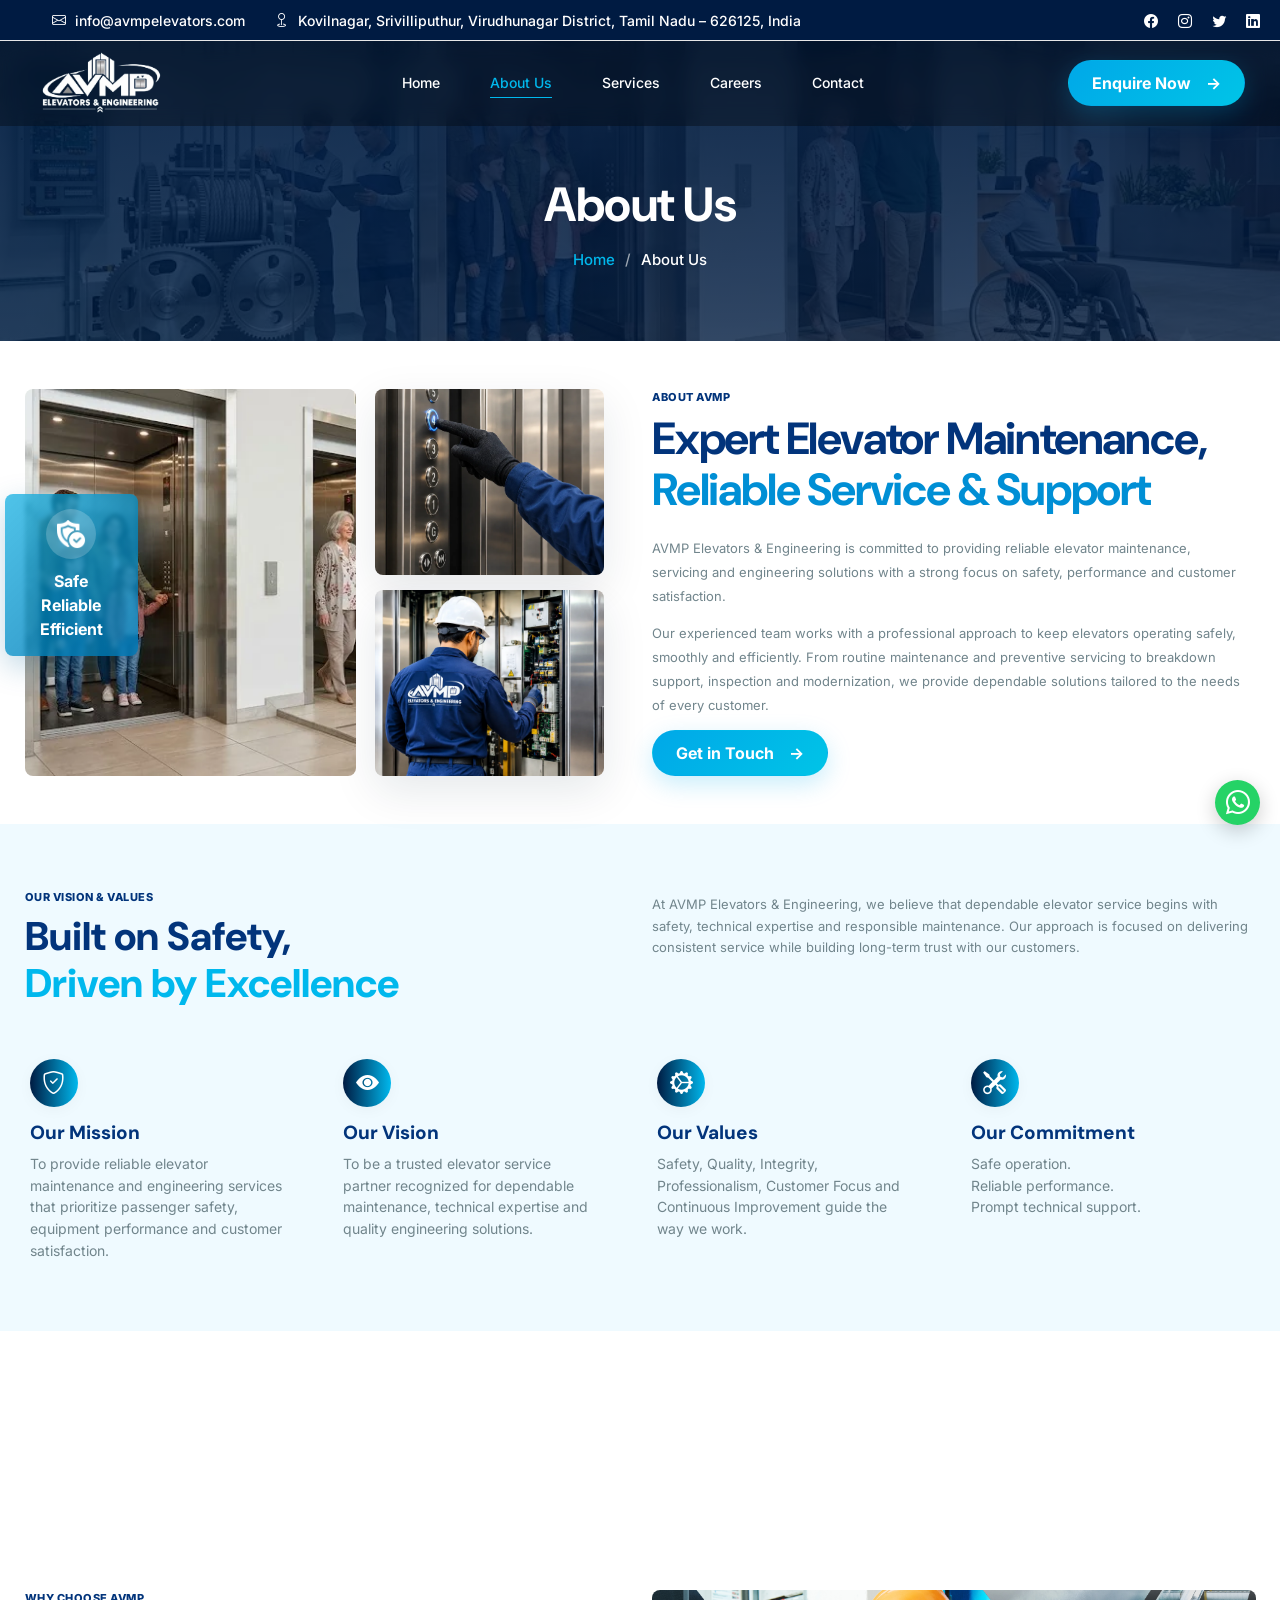
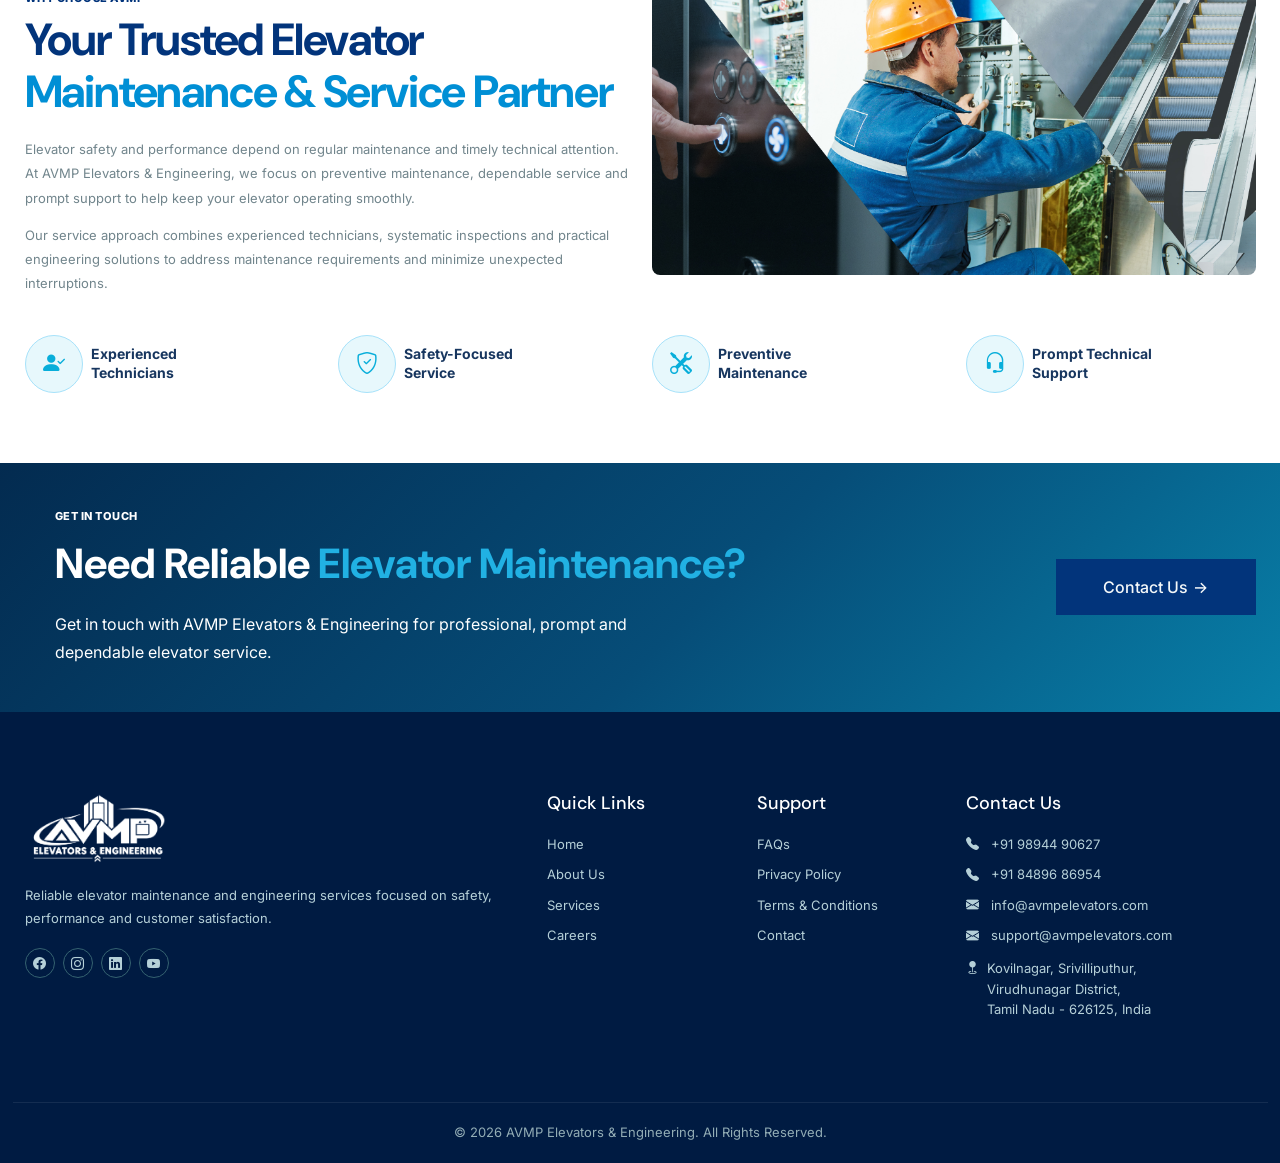
==== about-us.html @ 4bb22053 "first commit" ====
<!DOCTYPE html>
<html lang="en">

<head>
    <meta charset="UTF-8">
    <meta name="viewport" content="width=device-width, initial-scale=1.0, maximum-scale=1.0, user-scalable=no">
    <meta name="description"
        content="Learn about AVMP Elevators & Engineering, a trusted elevator service company providing reliable maintenance, AMC, breakdown support, inspection and modernization solutions.">
    <title>About Us | AVMP Elevators & Engineering</title>
    <link rel="preconnect" href="https://fonts.googleapis.com">
    <link rel="preconnect" href="https://fonts.gstatic.com" crossorigin>
    <link
        href="https://fonts.googleapis.com/css2?family=DM+Sans:ital,opsz,wght@0,9..40,100..1000;1,9..40,100..1000&family=Inter:ital,opsz,wght@0,14..32,100..900;1,14..32,100..900&display=swap"
        rel="stylesheet">
    <link rel="stylesheet" href="assets/css/main.css">
    <link rel="stylesheet" href="assets/css/bootstrap.min.css">
    <link rel="stylesheet" href="assets/css/bootstrap-icons.min.css">
    <link rel="stylesheet" href="assets/css/swiper-bundle.min.css">
    <link rel="stylesheet" href="assets/css/aos.css">
    <link rel="shortcut icon" href="assets/images/favicon.ico" type="image/x-icon">
    <link rel="icon" href="assets/images/favicon.ico" type="image/x-icon">

</head>

<body>
    <div class="page-wrapper">
        <!-- Main Header -->
        <header class="main-header header-style-one" id="header">
            <!-- Header Top -->
            <div class="header-top">
                <div class="auto-container">
                    <div class="top-left">
                        <ul class="info-list">
                            <li>
                                <i class="bi bi-envelope text-white"></i>
                                <a href="mailto:info@avmpelevators.com">info@avmpelevators.com</a>
                            </li>
                            <li>
                                <i class="bi bi-geo text-white"></i>
                                Kovilnagar, Srivilliputhur, Virudhunagar District, Tamil Nadu – 626125, India
                            </li>
                        </ul>
                    </div>
                    <div class="top-right">
                        <ul class="top-social-icon">
                            <li><a href="#"><i class="bi bi-facebook"></i></a></li>
                            <li><a href="#"><i class="bi bi-instagram"></i></a></li>
                            <li><a href="#"><i class="bi bi-twitter"></i></a></li>
                            <li><a href="#"><i class="bi bi-linkedin"></i></a></li>
                        </ul>
                    </div>
                </div>
            </div>
            <!-- Header Top -->

            <!-- Main Box -->
            <div class="main-box">
                <div class="auto-container">
                    <div class="logo-box">
                        <div class="logo">
                            <a href="index.html">
                                <img src="assets/images/logo.webp" alt="AVMP Elevators & Engineering"
                                    title="AVMP Elevators & Engineering">
                            </a>
                        </div>
                    </div>

                    <div class="nav-outer">
                        <nav class="nav main-menu">
                            <ul class="navigation">
                                <li><a href="index.html">Home</a></li>
                                <li class="active-page"><a href="about-us.html">About Us</a></li>
                                <li><a href="services.html">Services</a></li>
                                <li><a href="career.html">Careers</a></li>
                                <li><a href="contact-us.html">Contact</a></li>
                            </ul>
                        </nav>
                    </div>

                    <div class="outer-box">
                        <div class="info-box">
                            <a href="contact-us.html" class="butt_primary">
                                Enquire Now <span>→</span>
                            </a>
                        </div>
                        <div class="mobile-nav-toggler d-block d-lg-none">
                            <i class="bi bi-list"></i>
                        </div>
                    </div>
                </div>
            </div>

            <!-- Mobile Menu -->
            <div class="auto-container">
                <div class="mobile-menu">
                    <div class="menu-backdrop"></div>
                    <nav class="menu-box">
                        <div class="upper-box">
                            <div class="nav-logo">
                                <a href="index.html">
                                    <img src="assets/images/logo.webp" alt="AVMP Elevators & Engineering">
                                </a>
                            </div>
                            <div class="close-btn">
                                <i class="bi bi-x"></i>
                            </div>
                        </div>

                        <ul class="navigation clearfix d-block d-lg-none ps-0"></ul>

                        <div class="content-box d-none d-lg-block">
                            <h4 class="title">About Us</h4>
                            <p class="text">
                                AVMP Elevators & Engineering provides reliable elevator maintenance,
                                service and engineering solutions focused on safety and performance.
                            </p>
                        </div>

                        <ul class="contact-list-one">
                            <li>
                                <div class="contact-info-box">
                                    <i class="bi bi-telephone"></i>
                                    <div>
                                        <span class="title">Call Now</span>
                                        <a href="tel:+919894490627">+91 98944 90627</a> <br />
                                        <a href="tel:+918489686954">+91 8489686954</a>
                                    </div>
                                </div>
                            </li>

                            <li>
                                <div class="contact-info-box">
                                    <span class="bi bi-envelope"></span>
                                    <div>
                                        <span class="title">General Enquiries</span>
                                        <a href="mailto:info@avmpelevators.com">info@avmpelevators.com</a>
                                    </div>
                                </div>
                            </li>

                            <li>
                                <div class="contact-info-box">
                                    <span class="bi bi-envelope"></span>
                                    <div>
                                        <span class="title">Service & Technical Support</span>
                                        <a href="mailto:support@avmpelevators.com">support@avmpelevators.com</a>
                                    </div>
                                </div>
                            </li>

                            <li>
                                <div class="contact-info-box">
                                    <span class="bi bi-geo-alt"></span>
                                    <div>
                                        <span class="title">Address</span>
                                        Kovilnagar, Srivilliputhur, Virudhunagar District, <br />
                                        Tamil Nadu – 626125, India
                                    </div>
                                </div>
                            </li>
                        </ul>

                        <ul class="social-links mb-0">
                            <li><a href="#"><i class="bi bi-twitter"></i></a></li>
                            <li><a href="#"><i class="bi bi-facebook"></i></a></li>
                            <li><a href="#"><i class="bi bi-instagram"></i></a></li>
                            <li><a href="#"><i class="bi bi-linkedin"></i></a></li>
                        </ul>
                    </nav>
                </div>
            </div>
            <!-- End Mobile Menu -->
        </header>
        <!-- End Main Header -->

        <main>
            <!-- Breadcrumb Banner -->
            <section class="breadcrumbs_banner">
                <div class="container">
                    <div class="breadcrumb_content">
                        <h1>About Us</h1>
                        <ul class="page_breadcrumb">
                            <li>
                                <a href="index.html">Home</a>
                            </li>
                            <li class="separator">/</li>
                            <li class="active">About Us</li>
                        </ul>
                    </div>
                </div>
            </section>

            <!-- ABOUT AVMP -->
            <section class="about py-5" id="about">
                <div class="container">
                    <div class="row">
                        <div class="col-lg-6" data-aos="zoom-in" data-aos-duration="1000">
                            <div class="about-images">
                                <div class="about-main-img">
                                    <img src="assets/images/breadcrumb-image.webp" alt="Elevator maintenance">
                                </div>

                                <div class="about-small-img top">
                                    <img src="assets/images/about-2-1.webp" alt="Elevator service technician">
                                </div>

                                <div class="about-small-img bottom">
                                    <img src="assets/images/about-3.webp" alt="Elevator technician">
                                </div>

                                <div class="about-badge">
                                    <div class="badge-icon">
                                        <img src="assets/images/icons/safe.png" alt="Safety">
                                    </div>
                                    <div>
                                        <strong>Safe</strong>
                                        <strong>Reliable</strong>
                                        <strong>Efficient</strong>
                                    </div>
                                </div>
                            </div>
                        </div>

                        <div class="col-lg-6">
                            <div class="about-content" data-aos="fade-up" data-aos-duration="1000">
                                <span class="section-label">About AVMP</span>

                                <h2 class="section-title">
                                    Expert Elevator Maintenance,<br>
                                    <span>Reliable Service & Support</span>
                                </h2>

                                <p class="section-text">
                                    AVMP Elevators & Engineering is committed to providing
                                    reliable elevator maintenance, servicing and engineering
                                    solutions with a strong focus on safety, performance and
                                    customer satisfaction.
                                </p>

                                <p class="section-text">
                                    Our experienced team works with a professional approach
                                    to keep elevators operating safely, smoothly and
                                    efficiently. From routine maintenance and preventive
                                    servicing to breakdown support, inspection and
                                    modernization, we provide dependable solutions tailored
                                    to the needs of every customer.
                                </p>

                                <div class="hero-buttons">
                                    <a href="contact-us.html" class="butt_primary">
                                        Get in Touch <span>→</span>
                                    </a>
                                </div>
                            </div>
                        </div>
                    </div>
                </div>
            </section>

            <!-- VISION & VALUES -->
            <section class="vision-section">
                <div class="container">
                    <div class="vision-heading">
                        <div class="row">
                            <div class="col-lg-6 col-md-6 col-12">
                                <div data-aos="fade-left" data-aos-duration="1000">
                                    <span class="section-label">Our Vision & Values</span>

                                    <h2 class="section-title">
                                        Built on Safety,<br>
                                        <span>Driven by Excellence</span>
                                    </h2>
                                </div>
                            </div>

                            <div class="col-lg-6 col-md-6 col-12" data-aos="fade-right" data-aos-duration="1000">
                                <p class="vision-description">
                                    At AVMP Elevators & Engineering, we believe that dependable
                                    elevator service begins with safety, technical expertise and
                                    responsible maintenance. Our approach is focused on delivering
                                    consistent service while building long-term trust with our
                                    customers.
                                </p>
                            </div>
                        </div>
                    </div>

                    <div class="values-grid">
                        <div class="row">
                            <div class="col-lg-3 col-6 my-lg-0 my-3" data-aos="zoom-in" data-aos-duration="1000">
                                <div class="value-card">
                                    <div class="value-icon">
                                        <i class="bi bi-shield-check"></i>
                                    </div>

                                    <h3>Our Mission</h3>

                                    <p>
                                        To provide reliable elevator maintenance and engineering
                                        services that prioritize passenger safety, equipment
                                        performance and customer satisfaction.
                                    </p>
                                </div>
                            </div>

                            <div class="col-lg-3 col-6 my-lg-0 my-3" data-aos="zoom-in" data-aos-duration="1000">
                                <div class="value-card">
                                    <div class="value-icon">
                                        <i class="bi bi-eye-fill"></i>
                                    </div>

                                    <h3>Our Vision</h3>

                                    <p>
                                        To be a trusted elevator service partner recognized for
                                        dependable maintenance, technical expertise and quality
                                        engineering solutions.
                                    </p>
                                </div>
                            </div>

                            <div class="col-lg-3 col-6 my-lg-0 my-3" data-aos="zoom-in" data-aos-duration="1000">
                                <div class="value-card">
                                    <div class="value-icon">
                                        <i class="bi bi-gear-wide-connected"></i>
                                    </div>

                                    <h3>Our Values</h3>

                                    <p>
                                        Safety, Quality, Integrity, Professionalism, Customer Focus
                                        and Continuous Improvement guide the way we work.
                                    </p>
                                </div>
                            </div>

                            <div class="col-lg-3 col-6 my-lg-0 my-3" data-aos="zoom-in" data-aos-duration="1000">
                                <div class="value-card">
                                    <div class="value-icon">
                                        <i class="bi bi-tools"></i>
                                    </div>

                                    <h3>Our Commitment</h3>

                                    <p>
                                        Safe operation.<br>
                                        Reliable performance.<br>
                                        Prompt technical support.
                                    </p>
                                </div>
                            </div>
                        </div>
                    </div>
                </div>
            </section>

            <!-- STATS -->
            <section class="stats-section">
                <div class="container">
                    <div class="stats-grid">
                        <div class="row">
                            <div class="col-lg-3 col-6  my-lg-0 my-3" data-aos="zoom-out" data-aos-duration="1000">
                                <div class="stat-item">
                                    <div class="stat-icon d-flex justify-content-center align-items-center mb-3">
                                        <img src="assets/images/icons/customer-satisfaction.png"
                                            alt="Customer satisfaction">
                                    </div>

                                    <div class="stat-number" data-target="500">0+</div>
                                    <div class="stat-label">Customers Served</div>
                                </div>
                            </div>

                            <div class="col-lg-3 col-6  my-lg-0 my-3" data-aos="zoom-out" data-aos-duration="1000">
                                <div class="stat-item">
                                    <div class="stat-icon d-flex justify-content-center align-items-center mb-3">
                                        <img src="assets/images/icons/quality-service.png"
                                            alt="Quality elevator service">
                                    </div>

                                    <div class="stat-number" data-target="10">0+</div>
                                    <div class="stat-label">Years of Experience</div>
                                </div>
                            </div>

                            <div class="col-lg-3 col-6  my-lg-0 my-3" data-aos="zoom-out" data-aos-duration="1000">
                                <div class="stat-item">
                                    <div class="stat-icon d-flex justify-content-center align-items-center mb-3">
                                        <img src="assets/images/icons/support.png" alt="Technical support">
                                    </div>

                                    <div class="stat-number" data-target="250">0+</div>
                                    <div class="stat-label">Elevators Serviced</div>
                                </div>
                            </div>

                            <div class="col-lg-3 col-6  my-lg-0 my-3" data-aos="zoom-out" data-aos-duration="1000">
                                <div class="stat-item">
                                    <div class="stat-icon d-flex justify-content-center align-items-center mb-3">
                                        <img src="assets/images/icons/peoples.png" alt="Customer support">
                                    </div>

                                    <div class="stat-number" data-target="100">0%</div>
                                    <div class="stat-label">Service Commitment</div>
                                </div>
                            </div>
                        </div>
                    </div>
                </div>
            </section>

            <!-- WHY CHOOSE AVMP -->
            <section class="why-section">
                <div class="container">
                    <div class="why-grid">
                        <div class="row">
                            <div class="col-lg-6">
                                <div class="why-content" data-aos="fade-up" data-aos-duration="1000">
                                    <span class="section-label">Why Choose AVMP</span>

                                    <h2 class="section-title">
                                        Your Trusted Elevator<br>
                                        <span>Maintenance & Service Partner</span>
                                    </h2>

                                    <p class="section-text">
                                        Elevator safety and performance depend on regular
                                        maintenance and timely technical attention. At AVMP
                                        Elevators & Engineering, we focus on preventive maintenance,
                                        dependable service and prompt support to help keep your
                                        elevator operating smoothly.
                                    </p>

                                    <p class="section-text">
                                        Our service approach combines experienced technicians,
                                        systematic inspections and practical engineering solutions
                                        to address maintenance requirements and minimize
                                        unexpected interruptions.
                                    </p>
                                </div>
                            </div>

                            <div class="col-lg-6">
                                <div class="why-image" data-aos="zoom-in" data-aos-duration="1000">
                                    <img src="assets/images/gallery/image-2.png"
                                        alt="AVMP elevator maintenance technician">
                                </div>
                            </div>
                        </div>
                    </div>

                    <div class="benefits-grid">
                        <div class="row">
                            <div class="col-lg-3 col-6 my-lg-0 my-3" data-aos="fade-up" data-aos-duration="1000">
                                <div class="benefit">
                                    <div class="benefit-icon">
                                        <i class="bi bi-person-check-fill"></i>
                                    </div>
                                    <span>
                                        Experienced<br>
                                        Technicians
                                    </span>
                                </div>
                            </div>

                            <div class="col-lg-3 col-6 my-lg-0 my-3" data-aos="fade-up" data-aos-duration="1000">
                                <div class="benefit">
                                    <div class="benefit-icon">
                                        <i class="bi bi-shield-check"></i>
                                    </div>
                                    <span>
                                        Safety-Focused<br>
                                        Service
                                    </span>
                                </div>
                            </div>

                            <div class="col-lg-3 col-6 my-lg-0 my-3" data-aos="fade-up" data-aos-duration="1000">
                                <div class="benefit">
                                    <div class="benefit-icon">
                                        <i class="bi bi-tools"></i>
                                    </div>
                                    <span>
                                        Preventive<br>
                                        Maintenance
                                    </span>
                                </div>
                            </div>

                            <div class="col-lg-3 col-6 my-lg-0 my-3" data-aos="fade-up" data-aos-duration="1000">
                                <div class="benefit">
                                    <div class="benefit-icon">
                                        <i class="bi bi-headset"></i>
                                    </div>
                                    <span>
                                        Prompt Technical<br>
                                        Support
                                    </span>
                                </div>
                            </div>
                        </div>

                    </div>
                </div>
            </section>

            <!-- Contact CTA -->
            <section class="contact-banner" id="contact">
                <div class="container contact-inner align-items-center">
                    <div class="contact-content py-0">
                        <span class="section-label text-white">GET IN TOUCH</span>

                        <h2 class=" text-white">
                            Need Reliable
                            <span>Elevator Maintenance?</span>
                        </h2>

                        <p class="mb-0 text-white">
                            Get in touch with AVMP Elevators &amp; Engineering for
                            professional, prompt and dependable elevator service.
                        </p>
                    </div>

                    <div class="contact-actions">
                        <a href="contact-us.html" class="site_butt">
                            Contact Us <span>→</span>
                        </a>
                    </div>
                </div>
            </section>
        </main>

        <!-- Footer -->
        <footer class="footer">
            <div class="container footer-grid">
                <div class="row">
                    <div class="col-lg-5 my-3">
                        <div class="footer-brand">
                            <img src="assets/images/logo.webp" alt="AVMP Elevators & Engineering">
                            <p>
                                Reliable elevator maintenance and engineering services focused on safety,
                                performance and customer satisfaction.
                            </p>
                            <div class="socials">
                                <a href="#" aria-label="Facebook"><i class="bi bi-facebook"></i></a>
                                <a href="#" aria-label="Instagram"><i class="bi bi-instagram"></i></a>
                                <a href="#" aria-label="LinkedIn"><i class="bi bi-linkedin"></i></a>
                                <a href="#" aria-label="YouTube"><i class="bi bi-youtube"></i></a>
                            </div>
                        </div>
                    </div>
                    <div class="col-lg-2 col-6 my-3">
                        <div class="footer-links">
                            <h4>Quick Links</h4>
                            <a href="index.html">Home</a>
                            <a href="about-us.html">About Us</a>
                            <a href="services.html">Services</a>
                            <a href="career.html">Careers</a>
                        </div>
                    </div>
                    <div class="col-lg-2 col-6 my-3">
                        <div class="footer-links">
                            <h4>Support</h4>
                            <a href="index.html#faqs">FAQs</a>
                            <a href="privacy-policy.html">Privacy Policy</a>
                            <a href="terms-and-conditions.html">Terms & Conditions</a>
                            <a href="contact-us.html">Contact</a>
                        </div>
                    </div>
                    <div class="col-lg-3 my-3">
                        <div class="footer-contact">
                            <h4>Contact Us</h4>
                            <a href="tel:+919894490627">
                                <i class="bi bi-telephone-fill pe-2"></i>
                                +91 98944 90627
                            </a>
                            <a href="tel:+918489686954">
                                <i class="bi bi-telephone-fill pe-2"></i>
                                +91 84896 86954
                            </a>
                            <a href="mailto:info@avmpelevators.com">
                                <i class="bi bi-envelope-fill pe-2"></i>
                                info@avmpelevators.com
                            </a>
                            <a href="mailto:support@avmpelevators.com">
                                <i class="bi bi-envelope-fill pe-2"></i>
                                support@avmpelevators.com
                            </a>
                            <p class="d-flex">
                                <i class="bi bi-geo-fill pe-2"></i>
                                Kovilnagar, Srivilliputhur,<br>
                                Virudhunagar District,<br>
                                Tamil Nadu - 626125, India
                            </p>
                        </div>
                    </div>
                </div>
            </div>
            <div class="container copyright">
                <p>
                    © <span id="year"></span> AVMP Elevators & Engineering. All Rights Reserved.
                </p>
            </div>
        </footer>
    </div>

    <!-- WhatsApp Button -->
    <a href="https://wa.me/918489686954?text=Hello%20AVMP%20Elevators%20%26%20Engineering%2C%20I%20would%20like%20to%20enquire%20about%20your%20elevator%20services."
        class="whatsapp-float" target="_blank" rel="noopener noreferrer"
        aria-label="Chat with AVMP Elevators on WhatsApp">
        <i class="bi bi-whatsapp"></i>
    </a>

    <!-- Back To Top -->
    <button class="back-top" id="backTop">↑</button>

    <script src="assets/js/jquery-3.7.1.min.js"></script>
    <script src="assets/js/swiper-bundle.min.js"></script>
    <script src="assets/js/aos.js"></script>
    <script src="assets/js/main.js"></script>

    <script>
        const backTop = document.getElementById("backTop");

        window.addEventListener("scroll", function () {
            if (window.scrollY > 100) {
                backTop.classList.add("show");
            } else {
                backTop.classList.remove("show");
            }
        });

        backTop.addEventListener("click", function () {
            window.scrollTo({
                top: 0,
                behavior: "smooth"
            });
        });
    </script>

    <script>
        const mainBox = document.querySelector(".main-box");

        window.addEventListener("scroll", () => {
            if (window.scrollY >= 100) {
                mainBox.classList.add("scrolled");
            } else {
                mainBox.classList.remove("scrolled");
            }
        });
    </script>

    <script>
        function headerStyle() {
            if ($(".main-header").length) {
                var windowpos = $(window).scrollTop();
                var siteHeader = $(".header-style-one");

                if (windowpos > 1) {
                    siteHeader.addClass("fixed-header");
                } else {
                    siteHeader.removeClass("fixed-header");
                }
            }
        }

        headerStyle();

        $(window).on("scroll", function () {
            headerStyle();
        });

        if ($(".main-header li.dropdown ul").length) {
            $(".main-header .navigation li.dropdown").append(
                '<div class="dropdown-btn"><i class="fa fa-angle-down"></i></div>'
            );
        }

        if ($(".hidden-bar").length) {
            $(".toggle-hidden-bar").on("click", function () {
                $("body").addClass("active-hidden-bar");
            });

            $(".hidden-bar-back-drop, .hidden-bar .close-btn").on("click", function () {
                $("body").removeClass("active-hidden-bar");
            });
        }

        if ($(".mobile-menu").length) {
            var mobileMenuContent = $(".main-header .main-menu .navigation").html();

            $(".mobile-menu .navigation").append(mobileMenuContent);

            $(".mobile-menu .close-btn").on("click", function () {
                $("body").removeClass("mobile-menu-visible");
            });

            $(".mobile-menu li.dropdown .dropdown-btn").on("click", function () {
                $(this).prev("ul").slideToggle(500);
                $(this).toggleClass("active");
                $(this).prev(".mega-menu").slideToggle(500);
            });

            $(".mobile-nav-toggler").on("click", function () {
                $("body").addClass("mobile-menu-visible");
            });

            $(".mobile-menu .menu-backdrop, .mobile-menu .close-btn").on("click", function () {
                $("body").removeClass("mobile-menu-visible");
            });
        }

        if ($(".search-btn").length) {
            $(".search-btn").on("click", function () {
                $(".main-header").addClass("moblie-search-active");
            });

            $(".close-search, .search-back-drop").on("click", function () {
                $(".main-header").removeClass("moblie-search-active");
            });
        }
    </script>

    <!-- Hero Swiper -->
    <script>
        /* Animated Counters */
        const statNumbers = document.querySelectorAll(".stat-number");
        let counterStarted = false;

        function startCounters() {
            if (counterStarted) return;
            counterStarted = true;

            statNumbers.forEach(function (counter) {
                const target = parseInt(counter.dataset.target);
                const suffix = counter.textContent.includes("%") ? "%" : "+";
                const duration = 1800;
                const start = performance.now();

                function update(currentTime) {
                    const progress = Math.min(
                        (currentTime - start) / duration,
                        1
                    );

                    const eased = 1 - Math.pow(1 - progress, 3);
                    const value = Math.floor(target * eased);

                    counter.textContent = value + suffix;

                    if (progress < 1) {
                        requestAnimationFrame(update);
                    } else {
                        counter.textContent = target + suffix;
                    }
                }

                requestAnimationFrame(update);
            });
        }

        const statsSection = document.querySelector(".stats-section");

        const counterObserver = new IntersectionObserver(
            function (entries) {
                entries.forEach(function (entry) {
                    if (entry.isIntersecting) {
                        startCounters();
                        counterObserver.unobserve(entry.target);
                    }
                });
            },
            {
                threshold: 0.35
            }
        );

        if (statsSection) {
            counterObserver.observe(statsSection);
        }

    </script>


    <!-- Current Year -->
    <script>
        document.getElementById("year").textContent = new Date().getFullYear();
    </script>
</body>

</html>
---- assets/css/main.css ----
@import url('https://fonts.googleapis.com/css2?family=DM+Sans:ital,opsz,wght@0,9..40,100..1000;1,9..40,100..1000&family=Inter:ital,opsz,wght@0,14..32,100..900;1,14..32,100..900&display=swap');

:root {
    --navy: #02347b;
    --navy-dark: #001b42;
    --blue: #008fd5;
    --cyan: #00b8ed;
    --green: #20d99b;
    --white: #fff;
    --light: #f5f8f9;
    --text: #173640;
    --muted: #71858c;
    --border: #dce8eb;
    --shadow: 0 15px 45px rgba(0, 44, 61, .10);

    --heading-font: "DM Sans", sans-serif;
    --body-font: "Inter", sans-serif;
}

a {
    text-decoration: none !important;
}

* {
    margin: 0;
    padding: 0;
    box-sizing: border-box
}

img {
    -webkit-user-drag: none;
}

html {
    scroll-behavior: smooth
}

body {
    font-family: var(--body-font) !important;
    color: var(--text);
    background: #fff;
    overflow-x: hidden;
}

p {
    font-size: 14px;
    color: #2e2e2e;
}

.page-wrapper {
    position: relative;
    margin: 0 auto;
    width: 100%;
    min-width: 300px;
    z-index: 99;
    background-color: #ffffff;
}

.mobile-menu-visible .page-wrapper {
    overflow: hidden;
}

h1,
.h1,
h2,
.h2,
h3,
.h3,
h4,
.h4,
h5,
.h5,
h6,
.h6 {
    font-family: var(--heading-font) !important;
}

img {
    max-width: 100%;
    display: block
}

a {
    text-decoration: none;
    color: inherit
}

button {
    font-family: inherit
}

.container {
    width: min(1180px, calc(100% - 80px));
    margin: auto
}

/*** 

====================================================================
Main Header
====================================================================

***/
.header-span {
    position: relative;
    height: 110px;
    display: block;
    width: 100%;
}

.main-header {
    position: relative;
    width: 100%;
    z-index: 999;
}

.header-top {
    position: relative;
    z-index: 1;
    background-color: var(--navy-dark);
    overflow: hidden;
    border-bottom: 1px solid #e7e7e8;
}

.auto-container {
    position: static;
    max-width: 1344px;
    padding: 0px 15px;
    margin: 0 auto;
    width: 100%;
}

.header-top .auto-container {
    max-width: 1450px;
    padding: 0 20px;
    display: -webkit-box;
    display: -ms-flexbox;
    display: flex;
    -webkit-box-align: center;
    -ms-flex-align: center;
    align-items: center;
    -webkit-box-pack: justify;
    -ms-flex-pack: justify;
    justify-content: space-between;
}

.header-top .top-left {
    display: -webkit-box;
    display: -ms-flexbox;
    display: flex;
    -webkit-box-align: center;
    -ms-flex-align: center;
    align-items: center;
}

.header-top .top-left .info-list {
    display: -webkit-box;
    display: -ms-flexbox;
    display: flex;
    -webkit-box-align: center;
    -ms-flex-align: center;
    align-items: center;
    gap: 30px;
    color: #ffffff;
    font-size: 14px;
    font-weight: 500;
    margin-bottom: 0;
}

.header-top .top-left .info-list li {
    list-style: none;
}

.header-top .top-left .info-list a {
    color: inherit;
    font-weight: 500;
}

.header-top .top-left .info-list i {
    color: #0c6460;
    font-size: 14px;
    display: inline-block;
    margin-right: 5px;
}

.header-top .top-right {
    position: relative;
    display: -webkit-box;
    display: -ms-flexbox;
    display: flex;
    -webkit-box-align: center;
    -ms-flex-align: center;
    align-items: center;
    gap: 30px;
}

.header-top .top-right ul {
    display: -webkit-box;
    display: -ms-flexbox;
    display: flex;
    -webkit-box-align: center;
    -ms-flex-align: center;
    align-items: center;
    gap: 20px;
    color: #ffffff;
    margin-bottom: 0;
}

.header-top .top-right ul li {
    list-style: none;
}

.header-top .top-right ul li a {
    color: #ffffff;
    font-size: 14px;
    font-weight: 500;
}

.header-top .top-right ul li a:hover {
    color: #00a8e8;
}

.header-top .top-right ul.top-social-icon li a {
    display: inline-block;
    -webkit-transition: 0.7s;
    transition: 0.7s;
}

.header-top .top-right ul.top-social-icon li a:hover {
    -webkit-transform: rotateY(-360deg);
    transform: rotateY(-360deg);
}

.main-header .header-lower {
    position: relative;
    -webkit-transition: all 300ms ease;
    transition: all 300ms ease;
}

.main-header .header-lower .logo-box {
    position: relative;
}

.main-header {
    width: 100%;
    /* position: fixed;
    backdrop-filter: blur(12px); */
    z-index: 999;
}

.main-header .logo {
    width: 130px;
    position: relative;
    display: block;
}

.main-header .logo img {
    max-width: 100%;
    height: auto;
}

.main-header .main-box {
    position: relative;
    left: 0px;
    top: 0px;
    -webkit-transition: all 300ms ease;
    transition: all 300ms ease;
}

.main-header .main-box .auto-container {
    display: -webkit-box;
    display: -ms-flexbox;
    display: flex;
    -webkit-box-align: center;
    -ms-flex-align: center;
    align-items: center;
}

.main-header .main-box .nav-outer {
    position: relative;
    margin-left: auto;
    margin-right: auto;
}

.main-box {
    transition: all 0.3s ease;
}

.main-box.scrolled {
    background-color: var(--navy-dark) !important;
    position: fixed;
    top: 0;
    left: 0;
    width: 100%;
    z-index: 9999;
}

.main-menu {
    position: relative;
}

.main-menu li {
    list-style: none;
}

@media (max-width: 991.98px) {
    .main-menu {
        display: none;
    }
}

.main-menu .navbar-header {
    display: none;
}

.main-menu .navbar-collapse {
    padding: 0px;
}

.main-menu .navigation {
    position: relative;
    margin: 0px;
}

.main-menu .navigation>li {
    position: relative;
    float: left;
    padding: 25px 0px;
    margin-right: 35px;
    -webkit-transition: all 300ms ease;
    transition: all 300ms ease;
}

.main-menu .navigation>li:last-child {
    margin-right: 0;
}

.main-menu .navigation>li>a {
    position: relative;
    display: block;
    text-align: center;
    opacity: 1;
    color: #ffffff;
    font-size: 14px;
    line-height: 30px;
    padding: 0;
    /* display: -webkit-box; */
    display: -ms-flexbox;
    display: flex;
    /* font-family: var(--text-font); */
    /* letter-spacing: 1.3px; */
    -webkit-transition: all 300ms ease;
    transition: all 300ms ease;
}

.main-menu .navigation>li>a:hover {
    color: var(--theme-color1);
}

.main-menu .navigation>li.dropdown:hover>ul {
    visibility: visible;
    opacity: 1;
    top: 100%;
    margin-top: 0;
    -webkit-transition: all 300ms ease;
    transition: all 300ms ease;
}

.main-menu .navigation>li>ul {
    position: absolute;
    left: 0px;
    top: 100%;
    width: 220px;
    z-index: 100;
    padding: 10px 0 0;
    background-color: #ffffff;
    margin-top: 30px;
    opacity: 0;
    display: none;
    -webkit-box-shadow: 0 0 3px rgba(0, 0, 0, 0.1);
    box-shadow: 0 0 3px rgba(0, 0, 0, 0.1);
    -webkit-box-shadow: 2px 2px 5px 1px rgba(0, 0, 0, 0.05), -2px 0px 5px 1px rgba(0, 0, 0, 0.05);
    box-shadow: 2px 2px 5px 1px rgba(0, 0, 0, 0.05), -2px 0px 5px 1px rgba(0, 0, 0, 0.05);
}

.main-menu .navigation>li>ul.from-right {
    left: auto;
    right: 0px;
}

.main-menu .navigation>li>ul>li {
    position: relative;
    width: 100%;
    border-bottom: 1px solid #ebf1f5;
}

.main-menu .navigation>li>ul>li:last-child {
    border-bottom: none;
}

.main-menu .navigation>li>ul>li>a {
    position: relative;
    display: block;
    padding: 10px 0px;
    line-height: 29px;
    font-weight: 500;
    font-size: 14px;
    text-align: left;
    margin: 0 30px;
    text-transform: capitalize;
    -webkit-transition: all 300ms ease;
    transition: all 300ms ease;
}

.main-menu .navigation>li>ul>li:hover>a {
    color: var(--navy-dark);
    padding-left: 5px;
}

.main-menu .navigation>li>ul>li.dropdown>a:after {
    font-family: "Font Awesome 6 Pro";
    content: "\f105";
    position: absolute;
    right: 0;
    top: 15px;
    display: block;
    line-height: 24px;
    font-size: 14px;
    font-weight: 300;
    z-index: 5;
}

.main-menu .navigation>li>ul>li.dropdown:hover>ul {
    visibility: visible;
    opacity: 1;
    top: 0px;
    margin-top: 20px;
    -webkit-transition: all 300ms ease;
    transition: all 300ms ease;
}

.main-menu .navigation>li>ul>li>ul {
    position: absolute;
    left: 100%;
    top: 0px;
    width: 220px;
    z-index: 100;
    display: none;
    background-color: #ffffff;
    opacity: 0;
    padding: 10px 0 0;
    margin-top: 10px;
    -webkit-transform: translateY(-30px);
    transform: translateY(-30px);
    -webkit-box-shadow: 2px 2px 5px 1px rgba(0, 0, 0, 0.05), -2px 0px 5px 1px rgba(0, 0, 0, 0.05);
    box-shadow: 2px 2px 5px 1px rgba(0, 0, 0, 0.05), -2px 0px 5px 1px rgba(0, 0, 0, 0.05);
}

.main-menu .navigation>li>ul>li>ul>li {
    position: relative;
    border-bottom: 1px solid #ebf1f5;
    width: 100%;
}

.main-menu .navigation>li>ul>li>ul>li:last-child {
    border-bottom: none;
}

.main-menu .navigation>li>ul>li>ul>li>a {
    position: relative;
    display: block;
    padding: 10px 0;
    line-height: 24px;
    font-weight: 400;
    font-size: 16px;
    text-align: left;
    margin: 0 30px;
    text-transform: capitalize;
    -webkit-transition: all 300ms ease;
    transition: all 300ms ease;
}

.main-menu .navigation>li>ul>li>ul>li>a:hover {
    color: var(--navy-dark);
}

.main-menu .navigation li.dropdown .dropdown-btn {
    position: absolute;
    right: 10px;
    top: 8px;
    width: 34px;
    height: 30px;
    border: 1px solid #ffffff;
    text-align: center;
    font-size: 16px;
    line-height: 26px;
    color: #ffffff;
    cursor: pointer;
    z-index: 5;
    display: none;
}

.main-header .outer-box {
    position: relative;
    display: -webkit-box;
    display: -ms-flexbox;
    display: flex;
    -webkit-box-pack: end;
    -ms-flex-pack: end;
    justify-content: flex-end;
    -webkit-box-align: center;
    -ms-flex-align: center;
    align-items: center;
    height: 100%;
}

.main-header .outer-box .header-btn {
    display: inline-block;
    color: #ffffff;
    text-transform: capitalize;
    font-weight: 600;
    font-size: 15px;
    padding: 0 5px 0 38px;
    height: 60px;
    line-height: 60px;
    border: 2px solid #fff;
    border-radius: 50px;
    position: relative;
}

.main-header .outer-box .header-btn span {
    margin-left: 10px;
    position: relative;
    top: -2px;
    display: inline-block;
    width: 50px;
    height: 50px;
    line-height: 50px;
    text-align: center;
    border-radius: 50%;
    background-color: var(--theme-color1);
}

.main-header .outer-box .header-btn span i {
    color: #000;
    font-size: 22px;
    font-weight: 900;
    top: 4px;
    position: relative;
    -webkit-transition: all 0.3s ease;
    transition: all 0.3s ease;
}

.main-header .outer-box .header-btn:hover {
    background-color: var(--theme-color1);
    border-color: transparent;
}

.main-header .ui-btn-outer {
    display: -webkit-box;
    display: -ms-flexbox;
    display: flex;
    -webkit-box-pack: end;
    -ms-flex-pack: end;
    justify-content: flex-end;
    -webkit-box-align: center;
    -ms-flex-align: center;
    align-items: center;
    padding: 6px 0;
    border-left: 1px solid rgba(255, 255, 255, 0.5);
    padding-left: 17px;
    position: relative;
    right: 117px;
}

.main-header .ui-btn {
    position: relative;
    display: block;
    height: 30px;
    width: 30px;
    line-height: 30px;
    text-align: center;
    background: none;
    font-size: 26px;
    color: #ffffff;
    -webkit-transition: all 300ms ease;
    transition: all 300ms ease;
}

.main-header .ui-btn:hover {
    color: var(--theme-color1);
}

.main-header .info-btn {
    position: relative;
    font-size: 16px;
    padding-left: 44px;
    color: #ffffff;
    text-align: left;
    font-weight: 500;
    white-space: nowrap;
    line-height: 20px;
}

.main-header .info-btn small {
    display: block;
    font-size: 10px;
    font-weight: 500;
    text-transform: uppercase;
    color: var(--theme-color1);
}

.main-header .info-btn .icon {
    position: absolute;
    left: 0;
    top: 50%;
    margin-top: -12px;
    line-height: 40px;
    height: 40px;
    font-size: 24px;
    line-height: 1em;
    margin-right: 20px;
    padding-right: 20px;
}

.main-header .info-btn:hover {
    color: var(--theme-color-light);
}

.main-menu .navigation>li.dropdown:hover>ul {
    margin-top: 0;
    opacity: 1;
    top: 100%;
    visibility: visible;
    -webkit-transition: all 300ms ease;
    transition: all 300ms ease;
    display: inline-block;
}

@media only screen and (min-width: 768px) {

    .main-menu .navigation>li>ul,
    .main-menu .navigation>li>ul>li>ul {
        display: block !important;
        opacity: 0;
        visibility: hidden;
    }
}

/*** 

====================================================================
    header-style-one
====================================================================

***/

.header-style-one.style-dark {
    background-color: var(--theme-color-black1);
    position: relative;
}

.header-style-one.style-dark.style-home5 .main-box {
    padding: 30px 40px;
}

@media (max-width: 991.98px) {

    .header-style-one.style-dark.style-home5 .main-box {
        padding: 30px 15px;
    }
}

.header-style-one.style-dark.style-home5 .main-box.style-two {
    border-bottom: 1px solid rgba(var(--theme-color-black-rgb), 0.1);
    padding: 29px 40px 30px;
    margin-bottom: 94px;
}

@media (max-width: 1399.98px) {

    .header-style-one.style-dark.style-home5 .main-box.style-two {
        padding: 29px 15px 30px;
    }
}

@media (max-width: 1199.98px) {

    .header-style-one.style-dark.style-home5 .main-box.style-two {
        margin-bottom: 15px;
    }
}

.header-style-one.style-dark .header-top {
    background-color: #1c1c1c;
    display: block;
    padding: 0;
}

@media (max-width: 991.98px) {

    .header-style-one.style-dark .header-top {
        display: none;
    }
}

.header-style-one.style-dark .header-top .info-user {
    background-color: var(--theme-color-white);
}

.header-style-one.style-dark .header-top .inner-box {
    padding: 0;
}

.header-style-one.style-dark .header-top .inner-box .top-right .social-icon-one li a {
    color: var(--theme-color-white);
}

.header-style-one.style-dark .header-top .inner-box .top-left {
    color: var(--theme-color-white);
}

.header-style-one.style-dark .header-top .inner-box .top-left span {
    color: var(--theme-color-white);
    font-size: 16px;
    margin-right: 20px;
}

.header-style-one.style-dark .header-top .inner-box .top-left span .icon {
    background-color: rgba(var(--theme-color-white-rgb), 1);
    border-radius: 50%;
    height: 40px;
    line-height: 40px;
    width: 40px;
    text-align: center;
    color: var(--theme-color1);
    margin-right: 7px;
}

.header-style-one.style-dark .main-box {
    background-color: transparent;
    padding: 30px 36px 30px 40px;
}

@media (max-width: 575.98px) {

    .header-style-one.style-dark .main-box {
        padding: 24px 15px;
    }
}

.header-style-one.style-dark .mobile-nav-toggler {
    color: var(--theme-color1);
    margin-left: 35px;
}

@media (max-width: 575.98px) {

    .header-style-one .auto-container {
        padding: 0;
    }
}

.header-style-one .top-right {
    position: relative;
}

.header-style-one .top-right:before {
    position: absolute;
    top: 0;
    right: -23%;
    width: 140%;
    height: 100%;
    content: "";
    background-color: var(--theme-color1);
    z-index: -1;
}

.header-style-one .top-left,
.header-style-one .top-right ul {
    padding: 8px 0;
}

/* .header-style-one .header-top::after {
    position: absolute;
    top: 0;
    right: 0;
    width: 31%;
    height: 100%;
    content: "";
    background-color: var(--theme-color1);
    z-index: -1;
} */

@media (max-width: 1199.98px) {

    .header-style-one .header-top::after {
        width: 35%;
    }
}

@media (max-width: 991.98px) {

    .header-style-one .header-top {
        display: none;
    }
}

.header-style-one .header-top .inner-box {
    display: -webkit-box;
    display: -ms-flexbox;
    display: flex;
    -webkit-box-pack: justify;
    -ms-flex-pack: justify;
    justify-content: space-between;
    padding: 8px 0 11px;
}

.header-style-one .header-top .inner-box .top-left span {
    color: #adadad;
}

.header-style-one .header-top .inner-box .top-left span .icon {
    color: var(--theme-color1);
    margin-right: 18px;
}

.header-style-one .header-top .inner-box .top-right .social-icon-one li a {
    font-size: 16px;
    color: #adadad;
}

.header-style-one .header-top .social-icon-one li {
    color: #adadad;
    margin-left: 0;
    margin-right: 18px;
}

.header-style-one .header-top .social-icon-one li:last-child {
    margin-right: 0;
}

.header-style-one .header-top .info-language {
    margin-left: 30px;
}

.header-style-one .header-top .info-language .select-language {
    background-color: var(--theme-color1);
    color: var(--theme-color-white);
    padding: 15.75px 20px;
    cursor: pointer;
}

.header-style-one .header-top .info-language .select-language .icon {
    margin-left: 6px;
}

.header-style-one .header-top .info-user {
    background-color: rgba(var(--theme-color-white-rgb), 0.1);
    color: var(--theme-color1);
    font-size: 24px;
    width: 60px;
    height: 60px;
    line-height: 60px;
    text-align: center;
    cursor: pointer;
}

.header-style-one .main-box {
    background-color: #0000004f;
    padding: 10px 20px;
    max-width: 100%;
    margin: 0 auto;
    backdrop-filter: blur(10px);
}

@media (max-width: 991.98px) {

    .header-style-one .main-box {
        -webkit-box-pack: justify;
        -ms-flex-pack: justify;
        justify-content: space-between;
    }
}

@media (max-width: 575.98px) {

    .header-style-one .main-box {
        padding: 24px 15px;
    }
}

.header-style-one .main-box .nav-outer .nav .navigation li {
    margin-right: 50px;
}

.header-style-one .main-box .nav-outer .nav .navigation li:last-child {
    margin-right: 0;
}

.header-style-one .main-box .nav-outer .nav .navigation li a:hover,
.header-style-one .main-box .nav-outer .nav .navigation li.active-page a {
    color: var(--cyan);
}

.header-style-one .outer-box {
    margin-left: 0;
    margin-right: 0;
}

.header-style-one .outer-box .info-box {
    display: -webkit-box;
    display: -ms-flexbox;
    display: flex;
    -webkit-box-align: center;
    -ms-flex-align: center;
    align-items: center;
}

.header-style-one .outer-box .info-box .call-info {
    display: -webkit-box;
    display: -ms-flexbox;
    display: flex;
    gap: 12px;
    -webkit-box-align: center;
    -ms-flex-align: center;
    align-items: center;
}

.header-style-one .outer-box .info-box .call-info i {
    width: 55px;
    height: 55px;
    line-height: 55px;
    text-align: center;
    border-radius: 50%;
    color: var(--headings-color);
    font-size: 18px;
    display: inline-block;
    background-color: var(--theme-color1);
}

.header-style-one .outer-box .info-box .call-info .title {
    margin-bottom: 0;
    color: #0c6460;
    text-transform: uppercase;
    font-weight: 500;
    line-height: 16px;
}

.header-style-one .outer-box .info-box .call-info a {
    font-size: 16px;
    color: var(--theme-color-dark);
    font-weight: 600;
}

@media (max-width: 1399.98px) {

    .header-style-one .outer-box .info-box .call-info {
        display: none;
    }
}

.header-style-one .outer-box .info-box .btn-two {
    margin-left: 50px;
}

@media (max-width: 1199.98px) {

    .header-style-one .outer-box .info-box {
        display: none;
    }
}

.header-style-one .outer-box .search-btn {
    position: relative;
    background-color: unset;
    margin-right: 75px;
}

@media (max-width: 575.98px) {

    .header-style-one .outer-box .search-btn {
        margin-right: 20px;
    }
}

.header-style-one .outer-box .search-btn::before {
    content: "";
    position: absolute;
    top: -5px;
    right: -52px;
    width: 1px;
    height: 40px;
    background-color: #ababab;
}

@media (max-width: 575.98px) {

    .header-style-one .outer-box .search-btn::before {
        right: -20px;
    }
}

.header-style-one .outer-box .search-btn .flaticon-search {
    font-size: 21px;
    color: #000000;
}

.header-style-one .outer-box .login-btn {
    position: relative;
    margin-right: 18px;
    background-color: unset;
}

.header-style-one .outer-box .login-btn::before {
    content: "";
    position: absolute;
    left: -22px;
    top: -1px;
    width: 1px;
    height: 27px;
    background-color: #000000;
}

.header-style-one .outer-box .login-btn .flaticon-user {
    font-size: 21px;
    color: #000000;
}

.header-style-one .outer-box .header-btn {
    text-transform: uppercase;
    font-size: 16px;
    border-radius: 0px;
    line-height: 45px;
    background-color: var(--theme-color1);
    border-color: transparent;
    padding: 0;
    width: 140px;
    text-align: center;
    margin-top: -8px;
    height: 50px;
}

.header-style-one .outer-box .header-btn:before {
    display: none;
}

.header-style-one .main-menu .navigation>li {
    padding: 0;
    margin-right: 58px;
}

.header-style-one .main-menu .navigation>li:last-child {
    margin-right: 0;
}

.header-style-one .main-menu .navigation>li>a {
    color: #ffffff;
    text-transform: capitalize;
    position: relative;
    font-weight: 500;
}

.header-style-one .main-menu .navigation>li>a:before {
    content: "";
    position: absolute;
    bottom: 0;
    left: 0;
    width: 0;
    height: 1px;
    background-color: var(--cyan);
    height: 1px;
    -webkit-transition: all 0.3s ease;
    transition: all 0.3s ease;
}

.header-style-one .main-menu .navigation>li>a:hover:before,
.header-style-one .main-menu .navigation>li.active-page>a::before {
    width: 100%;
}

.header-style-one .main-menu .navigation>li>a:hover {
    color: var(--cyan);
}

.header-style-one .main-menu .navigation li.dropdown .dropdown-btn {
    display: inline-block;
    border: 2px;
    top: auto;
    bottom: 1px;
    right: -14px;
    width: auto;
    height: unset;
    font-size: 10px;
    color: var(--headings-color);
}

.header-style-one .main-menu .navigation li.dropdown ul .dropdown-btn {
    display: none;
}

.header-style-one .main-menu .navigation>li>ul>li>a:hover {
    color: var(--theme-color-v2);
}

.header-style-one .mobile-nav-toggler {
    display: inline-block;
    -webkit-box-ordinal-group: unset;
    -ms-flex-order: unset;
    order: unset;
    font-size: 24px;
    color: #ffffff;
}

.header-style-one .sticky-header {
    background-color: var(--theme-color-v2);
}

@media (max-width: 575.98px) {

    .header-style-one .sticky-header .auto-container {
        padding: 0 15px;
    }
}

.header-style-one .sticky-header .mobile-nav-toggler {
    display: none;
}

@media (max-width: 991.98px) {

    .header-style-one .sticky-header .mobile-nav-toggler {
        color: var(--navy-dark);
        display: block;
    }
}

.header-style-one .sticky-header .main-menu .navigation>li>a {
    color: var(--theme-color-black);
}

.header-style-one .sticky-header .main-menu .navigation>li.current>a,
.header-style-one .sticky-header .main-menu .navigation>li:hover>a {
    color: var(--headings-color);
}

.header-style-one .sticky-header .main-menu .navigation>li {
    padding: 0;
}

.header-style-one .sticky-header.fixed-header {
    height: 80px;
    display: -webkit-box;
    display: -ms-flexbox;
    display: flex;
    -webkit-box-align: center;
    -ms-flex-align: center;
    align-items: center;
    background: #fff;
    box-shadow: 1px 1px 18px 0px #00000026;
}

.header-style-one .sticky-header .main-menu {
    height: 100%;
    display: -webkit-box;
    display: -ms-flexbox;
    display: flex;
    -webkit-box-align: center;
    -ms-flex-align: center;
    align-items: center;
}

@media (max-width: 991.98px) {

    .header-style-one .sticky-header .main-menu {
        display: none;
    }
}


.header-style-one .sticky-header .main-menu .navigation li.dropdown .dropdown-btn {
    color: var(--headings-color);
}

.header-style-one .sticky-header .inner-container {
    -webkit-box-align: center;
    -ms-flex-align: center;
    align-items: center;
    justify-content: space-between;
}

/*** 

====================================================================
Sticky Header
====================================================================

***/

.sticky-header {
    background: #000;
    -webkit-box-shadow: 0 0 20px rgba(0, 0, 0, 0.05);
    box-shadow: 0 0 20px rgba(0, 0, 0, 0.05);
    left: 0px;
    opacity: 0;
    padding: 0px 0px;
    position: fixed;
    top: 0px;
    visibility: hidden;
    width: 100%;
    z-index: 99999;
}

.sticky-header .inner-container {
    display: -webkit-box;
    display: -ms-flexbox;
    display: flex;
}

.sticky-header.fixed-header {
    opacity: 1;
    visibility: visible;
    z-index: 9999;
}

.sticky-header .logo {
    padding: 10px 0;
}

.sticky-header .logo img {
    max-height: 100%;
    object-fit: contain;
}

.sticky-header .nav-outer {
    background: none;
    /* margin-left: auto; */
    position: relative;
}

.sticky-header .main-menu .navigation>li {
    margin: 0;
    margin-left: 50px;
    padding: 20px 0;
}

.sticky-header .main-menu .navigation>li.current>a,
.sticky-header .main-menu .navigation>li:hover>a {
    color: var(--theme-color1);
}

/* .sticky-header .outer-box,
.sticky-header .navbar-header {
    display: none;
} */

/*** 

====================================================================
      Mobile Menu
====================================================================

***/

.mobile-nav-toggler {
    position: relative;
    font-size: 28px;
    line-height: 20px;
    cursor: pointer;
    color: var(--theme-color1);
    display: none;
    top: 0;
    margin-left: 30px;
    -webkit-box-ordinal-group: 9;
    -ms-flex-order: 8;
    order: 8;
}

@media (max-width: 991.98px) {
    .mobile-nav-toggler {
        display: block;
    }
}

@media (max-width: 767.98px) {
    .mobile-nav-toggler {
        margin-left: 20px;
    }
}

.mobile-menu {
    position: fixed;
    left: 0;
    top: 0;
    width: 300px;
    max-width: 100%;
    height: 100%;
    opacity: 0;
    visibility: hidden;
    z-index: 999999;
}

.mobile-menu .menu-backdrop {
    position: fixed;
    right: 0;
    top: 0;
    width: 100%;
    height: 100%;
    z-index: 1;
    background: rgba(0, 0, 0, 0.7);
    opacity: 0;
    visibility: hidden;
}

.mobile-menu .upper-box {
    background-color: var(--navy-dark);
    position: relative;
    display: -webkit-box;
    display: -ms-flexbox;
    display: flex;
    -webkit-box-align: center;
    -ms-flex-align: center;
    align-items: center;
    -webkit-box-pack: justify;
    -ms-flex-pack: justify;
    justify-content: space-between;
    width: 100%;
    padding: 15px 20px;
}

.mobile-menu .close-btn {
    position: relative;
    top: 0px;
    right: -5px;
    text-align: center;
    font-size: 18px;
    color: #ffffff;
    height: 30px;
    width: 30px;
    line-height: 30px;
    background-color: transparent;
    cursor: pointer;
    z-index: 10;
    -webkit-transition: all 0.5s ease;
    transition: all 0.5s ease;
    -webkit-transform: translateY(-50px);
    transform: translateY(-50px);
}

.mobile-menu .close-btn:hover {
    opacity: 0.5;
}

.mobile-menu .nav-logo {
    position: relative;
    text-align: left;
    width: 100%;
}

.mobile-menu .nav-logo img {
    max-height: 50px;
}

.mobile-menu .menu-box {
    position: relative;
    display: -webkit-box;
    display: -ms-flexbox;
    display: flex;
    -webkit-box-orient: vertical;
    -webkit-box-direction: normal;
    -ms-flex-direction: column;
    flex-direction: column;
    -webkit-box-pack: start;
    -ms-flex-pack: start;
    justify-content: flex-start;
    left: 0px;
    top: 0px;
    width: 100%;
    height: 100%;
    max-height: 100vh;
    overflow-y: auto;
    background-color: #ffffff;
    padding: 0px 0px;
    z-index: 5;
    opacity: 0;
    visibility: hidden;
    border-radius: 0px;
    -webkit-transform: translateX(-101%);
    transform: translateX(-101%);
}

.mobile-menu-visible {
    overflow: hidden;
}

.mobile-menu-visible .mobile-menu {
    opacity: 1;
    visibility: visible;
}

.mobile-menu-visible .mobile-menu .menu-backdrop {
    opacity: 1;
    visibility: visible;
    -webkit-transition: all 0.4s ease;
    transition: all 0.4s ease;
}

.mobile-menu-visible .mobile-menu .menu-box {
    opacity: 1;
    visibility: visible;
    -webkit-transition: all 0.4s ease 200ms;
    transition: all 0.4s ease 200ms;
    -webkit-transform: translateX(0%);
    transform: translateX(0%);
}

.mobile-menu-visible .mobile-menu .content-box {
    padding: 30px 20px;
    border-top: 1px solid rgba(var(--theme-color-white-rgb), 0.1);
    border-bottom: 1px solid rgba(var(--theme-color-white-rgb), 0.1);
}

.mobile-menu-visible .mobile-menu .content-box .title {
    color: var(--theme-color-white);
    margin-bottom: 10px;
}

.mobile-menu-visible .mobile-menu .content-box .text {
    font-size: 16px;
    line-height: 28px;
    color: rgba(var(--theme-color-white-rgb), 0.5);
    margin-bottom: 0;
    max-width: 245px;
}

.mobile-menu-visible .mobile-menu .close-btn {
    -webkit-transform: translateY(0px);
    transform: translateY(0px);
}

.mobile-menu-visible .scroll-to-top {
    opacity: 0;
    visibility: hidden;
}

.mobile-menu .navigation {
    position: relative;
    display: block;
    width: 100%;
    padding-top: 10px;
    border-top: 1px solid #ffffff1a;
}

.mobile-menu .navigation li {
    position: relative;
    display: block;
    border-bottom: 1px solid #ffffff1a;
}

.mobile-menu .navigation li>ul>li:last-child {
    border-bottom: none;
}

.mobile-menu .navigation li>ul>li:first-child {
    border-top: 1px solid rgba(255, 255, 255, 0.1);
}

.mobile-menu .navigation li>a {
    position: relative;
    display: block;
    line-height: 24px;
    padding: 10px 20px;
    font-size: 16px;
    color: #000000;
    font-weight: 400;
    text-transform: capitalize;
}

.mobile-menu .navigation li:hover>a,
.mobile-menu .navigation li.current>a {
    color: #01380a;
}

.mobile-menu .navigation li.dropdown .dropdown-btn {
    position: absolute;
    right: 0px;
    top: 0px;
    width: 44px;
    height: 44px;
    text-align: center;
    font-size: 16px;
    line-height: 44px;
    color: #000000;
    cursor: pointer;
    z-index: 5;
}

.mobile-menu .navigation li.dropdown .dropdown-btn:after {
    content: "";
    position: absolute;
    left: 0px;
    top: 10px;
    width: 1px;
    height: 24px;
    border-left: 1px solid rgba(255, 255, 255, 0.1);
}

.mobile-menu .navigation li.dropdown .dropdown-btn.active i:before {
    content: "\f106";
}

.mobile-menu .navigation li>ul,
.mobile-menu .navigation li>ul>li>ul {
    display: none;
}

.mobile-menu .navigation li>ul>li {
    padding-left: 20px;
}

.contact-list-one {
    position: relative;
    padding: 30px 20px 20px;
}

.contact-list-one li {
    position: relative;
    min-height: 50px;
    margin-bottom: 20px;
    list-style: none;
}

.contact-info-box {
    display: flex;
    gap: 10px;
}

.contact-list-one li .icon {
    position: absolute;
    left: 0;
    top: 3px;
    font-size: 34px;
    line-height: 50px;
    color: var(--navy-dark);
}

.contact-list-one li .title {
    display: block;
    font-size: 12px;
    color: var(--navy-dark);
    font-weight: 400;
    text-transform: uppercase;
}

.contact-list-one li a {
    color: #000000;
}

.contact-list-one li .text {
    font-size: 14px;
    line-height: 24px;
    color: #ffffff;
}

.contact-list-one li .text a {
    color: #ffffff;
    -webkit-transition: all 300ms ease;
    transition: all 300ms ease;
}

.contact-info-box {
    color: #000000;
}

.mobile-menu .social-links {
    position: relative;
    display: -webkit-box;
    display: -ms-flexbox;
    display: flex;
    -webkit-box-align: center;
    -ms-flex-align: center;
    align-items: center;
    -webkit-box-pack: justify;
    -ms-flex-pack: justify;
    justify-content: space-between;
    background: #222;
    width: 100%;
    border-top: 1px solid rgba(255, 255, 255, 0.1);
    margin-top: auto;
}

.mobile-menu .social-links li {
    position: relative;
    text-align: center;
    width: 100%;
    border-right: 1px solid rgba(255, 255, 255, 0.1);
}

.mobile-menu .social-links li a {
    position: relative;
    display: block;
    line-height: 50px;
    height: 50px;
    font-size: 14px;
    text-align: center;
    color: #ffffff;
    -webkit-transition: all 300ms ease;
    transition: all 300ms ease;
}

.mobile-menu .social-links li a:hover {
    color: var(--navy-dark);
}

main {
    margin-top: -85px;
}

/***

====================================================================
  Hidden Sidebar style
====================================================================

***/

.toggle-hidden-bar {
    position: relative;
}

.hidden-bar {
    position: fixed;
    right: 0;
    top: 0px;
    height: 100%;
    overflow-y: auto;
    z-index: 99999;
    max-width: 320px;
    width: 100%;
    opacity: 0;
    -webkit-transform: translateX(100%);
    transform: translateX(100%);
    visibility: hidden;
    background: #ffffff;
    -webkit-transition: all 0.5s ease;
    transition: all 0.5s ease;
}

.hidden-bar::-webkit-scrollbar {
    width: 2px;
}

.hidden-bar::-webkit-scrollbar-track {
    -webkit-box-shadow: inset 0 0 2px #cecece;
    box-shadow: inset 0 0 2px #cecece;
    border-radius: 10px;
}

.hidden-bar::-webkit-scrollbar-thumb {
    background: #7a7a7a;
    border-radius: 10px;
}

.hidden-bar::-webkit-scrollbar-thumb:hover {
    background: #7a7a7a;
}

.hidden-bar .inner-box {
    position: relative;
    width: 100%;
    display: -webkit-box;
    display: -ms-flexbox;
    display: flex;
    -webkit-box-align: center;
    -ms-flex-align: center;
    align-items: center;
    -webkit-box-orient: vertical;
    -webkit-box-direction: normal;
    -ms-flex-direction: column;
    flex-direction: column;
    background-color: var(--theme-color-dark);
    height: 100%;
}

.hidden-bar .upper-box {
    position: relative;
    display: -webkit-box;
    display: -ms-flexbox;
    display: flex;
    -webkit-box-align: center;
    -ms-flex-align: center;
    align-items: center;
    -webkit-box-pack: justify;
    -ms-flex-pack: justify;
    justify-content: space-between;
    width: 100%;
    padding: 20px 30px 15px;
    border-bottom: 1px solid rgba(255, 255, 255, 0.2);
}

.hidden-bar .upper-box .close-btn {
    position: relative;
    top: -5px;
    text-align: center;
    font-size: 18px;
    line-height: 30px;
    color: var(--theme-color1);
    cursor: pointer;
    z-index: 10;
    -webkit-transition: all 0.5s ease;
    transition: all 0.5s ease;
}

.hidden-bar .upper-box .close-btn:hover {
    opacity: 0.5;
}

.hidden-bar .upper-box .nav-logo {
    position: relative;
    text-align: left;
    width: 100%;
}

.hidden-bar .upper-box .nav-logo img {
    max-height: 40px;
}

.hidden-bar .text-box {
    position: relative;
    padding: 25px 30px 25px;
}

.hidden-bar .text-box .title {
    color: var(--theme-color-light);
}

.hidden-bar .text-box .text {
    color: var(--theme-color-light);
}

.hidden-bar-back-drop {
    position: absolute;
    left: 0;
    top: 0;
    height: 100%;
    width: 100%;
    background-color: rgba(0, 0, 0, 0.5);
    z-index: 999;
    opacity: 0;
    visibility: hidden;
    -webkit-transition: all 0.5s ease;
    transition: all 0.5s ease;
}

.active-hidden-bar .hidden-bar {
    -webkit-transform: translateX(0);
    transform: translateX(0);
    opacity: 1;
    visibility: visible;
}

.active-hidden-bar .hidden-bar-back-drop {
    opacity: 1;
    visibility: visible;
}

.hidden-bar .social-links {
    position: relative;
    display: -webkit-box;
    display: -ms-flexbox;
    display: flex;
    -webkit-box-align: center;
    -ms-flex-align: center;
    align-items: center;
    -webkit-box-pack: justify;
    -ms-flex-pack: justify;
    justify-content: space-between;
    background: var(--theme-color-dark);
    width: 100%;
    border-top: 1px solid rgba(255, 255, 255, 0.2);
    margin-top: auto;
}

.hidden-bar .social-links li {
    position: relative;
    text-align: center;
    width: 100%;
    border-right: 1px solid rgba(255, 255, 255, 0.2);
}

.hidden-bar .social-links li a {
    position: relative;
    display: block;
    line-height: 50px;
    height: 50px;
    font-size: 14px;
    text-align: center;
    color: var(--theme-color-light);
    -webkit-transition: all 300ms ease;
    transition: all 300ms ease;
}

.hidden-bar .social-links li a:hover {
    color: var(--theme-color1);
}

.hero {
    height: 600px;
    position: relative;
    display: flex;
    align-items: center;
    overflow: hidden;
    background: var(--navy-dark)
}

.hero-bg {
    position: absolute;
    inset: 0;
    background: linear-gradient(90deg, #002636f7 0%, #003547d1 38%, #00354740 70%, #001f2b6b 100%), url("../images/banner.webp") center/cover no-repeat
}

.hero-content {
    position: relative;
    z-index: 2;
    height: 100%;
    display: flex;
    align-items: center
}

.hero-text {
    max-width: 620px;
    color: #fff;
    padding-top: 50px
}

.eyebrow,
.section-label {
    font-size: 11px;
    letter-spacing: 2px;
    font-weight: 800;
    color: var(--blue);
    margin-bottom: 15px
}

.eyebrow {
    color: #8eeeff
}

.hero h1 {
    font-size: 58px;
    line-height: 1.08;
    letter-spacing: -2px;
    font-weight: 800;
    margin-bottom: 12px
}

.hero h1 span {
    color: #18bdf0
}

.hero-subtitle {
    font-size: 20px;
    font-weight: 600;
    margin-bottom: 18px
}

.hero-description {
    font-size: 14px;
    line-height: 1.8;
    color: #d6e8ed;
    max-width: 510px;
    margin-bottom: 30px
}

.hero-buttons {
    display: flex;
    gap: 13px
}

.butt_primary,
.butt_secondary {
    display: inline-flex;
    align-items: center;
    justify-content: center;
    gap: 15px;
    border-radius: 30px;
    padding: 10px 23px;
    /* font-size: 12px; */
    font-weight: 700;
    transition: .3s;
    border: 1px solid transparent
}

.butt_primary span,
.butt_secondary span {
    /* font-size: 17px; */
    line-height: 0
}

.butt_primary {
    background: linear-gradient(135deg, #00a8e8, #00c4e7);
    color: #fff;
    box-shadow: 0 8px 25px #00aeeb38
}

.butt_primary:hover {
    transform: translateY(-2px);
    box-shadow: 0 12px 30px #00aeeb4d
}

.butt_secondary {
    border-color: rgba(255, 255, 255, .7);
    color: #fff
}

.butt_secondary:hover {
    background: #fff;
    color: var(--navy)
}

.scroll-down {
    position: absolute;
    bottom: 25px;
    left: 50%;
    transform: translateX(-50%);
    width: 26px;
    height: 38px;
    border: 1px solid rgba(255, 255, 255, .7);
    border-radius: 20px;
    display: flex;
    justify-content: center;
    align-items: center;
    color: #fff;
    font-size: 14px;
    animation: bounce 1.8s infinite
}

@keyframes bounce {

    0%,
    100% {
        transform: translate(-50%, 0)
    }

    50% {
        transform: translate(-50%, 6px)
    }
}

.section {
    padding: 95px 0
}

.about {
    background: #fff
}

/* .about-grid {
    display: grid;
    grid-template-columns: 1fr 1fr;
    gap: 90px;
    align-items: center
} */

.about-images {
    position: relative;
    height: 100%;
}

.about-main-img {
    position: absolute;
    left: 0;
    top: 0;
    width: 55%;
    height: 100%;
    border-radius: 8px;
    overflow: hidden
}

.about-main-img img,
.about-small-img img {
    width: 100%;
    height: 100%;
    object-fit: cover
}

.about-small-img {
    position: absolute;
    width: 38%;
    height: 48%;
    right: 4%;
    border-radius: 8px;
    overflow: hidden;
    box-shadow: var(--shadow)
}

.about-small-img.top {
    top: 0
}

.about-small-img.bottom {
    bottom: 0
}

.about-badge {
    position: absolute;
    left: -20px;
    top: 48%;
    transform: translateY(-50%);
    background: linear-gradient(135deg, #00a9dfb0, #0078b5d6);
    backdrop-filter: blur(2px);
    color: #fff;
    padding: 15px 35px;
    border-radius: 8px;
    display: flex;
    flex-direction: column;
    align-items: center;
    justify-content: center;
    text-align: center;
    gap: 10px;
    box-shadow: 0 10px 30px rgba(0, 100, 150, .25);
    animation: badgeFloat 3s ease-in-out infinite;

}

@keyframes badgeFloat {

    0%,
    100% {
        transform: translateY(0);
    }

    50% {
        transform: translateY(-12px);
    }
}

.badge-icon {
    width: 50px;
    height: 50px;
    padding: 10px;
    border-radius: 50%;
    background: #ffffff33;
    display: flex;
    align-items: center;
    justify-content: center
}

.badge-icon img {
    width: 100%;
    height: auto;
}

.about-badge strong {
    display: block;
    /* font-size: 10px; */
    line-height: 1.5
}

.about-content h2,
.why-content h2,
.services h2,
.process-heading h2,
.plans-heading h2,
.gallery-head h2,
.faq-heading h2,
.testimonial-intro h2,
.team-content h2 {
    font-size: 45px;
    font-weight: bold;
    line-height: 1.15;
    letter-spacing: -1.2px;
    color: var(--navy);
    margin-bottom: 20px
}

.about-content h2 span,
.why-content h2 span,
.plans-heading h2 span,
.process-heading h2 span,
.gallery-head h2 span,
.testimonial-intro h2 span,
.team-content h2 span {
    color: var(--blue)
}

.about-content p,
.why-content p,
.plans-heading p,
.gallery-head p,
.team-content p {
    /* font-size: 13px; */
    line-height: 1.85;
    color: var(--muted);
    margin-bottom: 13px
}

/* .feature-row {
    display: grid;
    grid-template-columns: repeat(4, 1fr);
    gap: 12px;
    margin: 28px 0
} */

.feature-item {
    display: flex;
    align-items: center;
    gap: 8px;
    font-size: 14px;
    font-weight: 600;
    text-align: center;
    color: #48636b;
    flex-direction: column;
}

.feature-icon {
    width: 50px;
    height: 50px;
    border-radius: 50%;
    padding: 10px;
    background: linear-gradient(to right, #001b42, #00b8ed);
    color: var(--blue);
    display: flex;
    align-items: center;
    justify-content: center;
    /* font-size: 14px; */
    flex-shrink: 0;
    text-align: center;
}

.feature-icon img {
    width: 100%;
    height: auto;
}

.site_butt {
    font-size: 16px;
    line-height: 16px;
    font-weight: 500;
    display: flex;
    align-items: center;
    justify-content: center;
    gap: 5px;
    font-family: var(--title-font);
    background-color: var(--navy);
    color: var(--light);
    text-align: center;
    min-width: 200px;
    max-width: 100%;
    width: fit-content;
    padding: 20px;
    position: relative;
    z-index: 1;
    overflow: hidden;
    text-transform: capitalize;
}

/* Left panel */
.site_butt::before {
    content: "";
    position: absolute;
    top: 0;
    left: -100%;
    width: 50%;
    height: 100%;
    background-color: var(--white);
    opacity: 1;
    z-index: -1;
    transition: left 0.5s ease;
}

/* Right panel */
.site_butt::after {
    content: "";
    position: absolute;
    top: 0;
    right: -100%;
    width: 50%;
    height: 100%;
    background-color: var(--white);
    opacity: 1;
    z-index: -1;
    transition: right 0.5s ease;
}

.site_butt_light {
    background-color: var(--light);
    color: var(--navy);
}

.site_butt::before,
.site_butt::after {
    background-color: var(--cyan);
}

/* Both sides meet in center */
.site_butt:hover::before {
    left: 0;
}

.site_butt:hover::after {
    right: 0;
}

.services {
    position: relative;
    background: var(--navy-dark);
    color: #fff;
    overflow: hidden
}

.services:before {
    content: "";
    position: absolute;
    inset: 0;
    background: linear-gradient(90deg, #001b4285, #001b4270), url(../images/service-bg.webp) center / cover;
    opacity: .95
}

.services .container {
    position: relative;
    z-index: 1
}

.services-grid {
    display: grid;
    grid-template-columns: .8fr 1.2fr;
    gap: 90px;
    align-items: center
}

.section-label.light {
    color: #69dff9
}

.services h2 {
    /* font-size: 38px;
    line-height: 1.12;
    letter-spacing: -1px; */
    margin-bottom: 18px
}

.services h2 span {
    color: #11b9ec
}

.services-grid .services-intro p {
    line-height: 1.8;
    color: #dfdfdf;
    max-width: 420px;
    margin-bottom: 25px
}

.service-list {
    display: grid;
    grid-template-columns: 1fr 1fr;
    gap: 28px 45px
}

.service-list .service-card {
    display: flex;
    gap: 14px
}

.service-icon {
    width: 50px;
    height: 50px;
    padding: 10px;
    border-radius: 50%;
    background: linear-gradient(to right, #001b42, #00b8ed);
    color: #fff;
    display: flex;
    align-items: center;
    justify-content: center;
    font-size: 11px;
    font-weight: 800;
    flex-shrink: 0
}

.service-icon img {
    width: 100%;
    height: auto;
}

.service-list .service-card h3 {
    font-size: 18px;
    margin: 3px 0 7px
}

.service-list .service-card p {
    font-size: 13px;
    line-height: 1.6;
    color: #a9c2ca
}

.why {
    background: #fff
}

/* .why-grid {
    display: grid;
    grid-template-columns: 1fr 1fr;
    gap: 85px;
    align-items: center
} */

.why-image {
    border-radius: 8px;
    overflow: hidden
}

.why-image img {
    width: 100%;
    height: 410px;
    object-fit: cover
}

.stats {
    display: grid;
    grid-template-columns: repeat(4, 1fr);
    gap: 20px;
    margin-top: 35px;
}

.stat {
    border: 0;
    padding: 0;
    text-align: center;
}

.stat-gauge {
    width: 95px;
    height: 95px;
    position: relative;
    margin: 0 auto 12px;
}

.stat-gauge svg {
    width: 100%;
    height: 100%;
    transform: rotate(-90deg);
}

.gauge-bg,
.gauge-progress {
    fill: none;
    stroke-width: 8;
}

.gauge-bg {
    stroke: #e8f1f3;
}

.gauge-progress {
    stroke: var(--blue);
    stroke-linecap: round;

    /* Full circle circumference */
    stroke-dasharray: 314;
    stroke-dashoffset: 314;

    transition: stroke-dashoffset 2s ease-out;
}

.stat-value {
    position: absolute;
    inset: 0;
    display: flex;
    align-items: center;
    justify-content: center;
}

.stat-value strong {
    color: var(--blue);
    font-size: 20px;
    line-height: 1;
    margin: 0;
}

.stat-value strong span {
    font-size: 20px;
}

.stat small {
    display: block;
    font-size: 13px;
    line-height: 1.5;
    color: #657d85;
    font-weight: 600;
}

.section-light {
    padding: 85px 0;
    background: #f5f8f9
}

.service-process {
    background: #f5f9fa;
}

.process-heading {
    margin-bottom: 40px;
}

.process-heading h2 {
    margin-bottom: 10px;
}

.process-heading p {
    max-width: 600px;
}

/* .process-grid {
    display: grid;
    grid-template-columns: 0.9fr 1.1fr;
    gap: 60px;
    align-items: stretch;
} */

.process-image {
    border-radius: 8px;
    overflow: hidden;
    min-height: 480px;
}

.process-image img {
    width: 100%;
    height: 100%;
    object-fit: cover;
    transition: transform 0.7s ease;
}

.process-image:hover img {
    transform: scale(1.04);
}

.process-list {
    display: flex;
    flex-direction: column;
}

.process-list .process-item {
    display: flex;
    gap: 22px;
    padding: 25px 0;
    border-bottom: 1px solid #dce8eb;
}

.process-list .process-item:first-child {
    padding-top: 0;
}

.process-list .process-item:last-child {
    border-bottom: 0;
}

.process-number {
    width: 48px;
    height: 48px;
    min-width: 48px;

    display: flex;
    align-items: center;
    justify-content: center;

    border: 1px solid #08aee8;
    border-radius: 50%;

    color: #08aee8;
    font-size: 12px;
    font-weight: 800;

    transition: all 0.4s ease;
}

.process-list .process-item:hover .process-number {
    background: #08aee8;
    color: #fff;
    transform: translateY(-4px);
}

.process-content h3 {
    color: var(--navy);
    font-size: 18px;
    font-weight: bold;
    margin-bottom: 7px;
}

.process-content p {
    color: #657d85;
    font-size: 14px;
    line-height: 1.7;
    margin: 0;
    max-width: 500px;
}

.gallery {
    background: #fff
}

.gallery-head {
    display: flex;
    justify-content: space-between;
    align-items: end;
    margin-bottom: 35px;
    gap: 30px
}

.gallery-head p {
    max-width: 420px;
    margin: 0
}

.gallery-grid {
    display: grid;
    grid-template-columns: 1.4fr 1fr 1fr;
    grid-template-rows: 230px 230px;
    gap: 15px
}

.gallery-item {
    position: relative;
    border-radius: 8px;
    overflow: hidden
}

.gallery-item.large {
    grid-row: span 2
}

.gallery-item img {
    width: 100%;
    height: 100%;
    object-fit: cover;
    transition: .5s
}

.gallery-item:hover img {
    transform: scale(1.06)
}

.gallery-overlay {
    position: absolute;
    left: 0;
    right: 0;
    bottom: 0;
    padding: 30px 18px 17px;
    background: linear-gradient(transparent, rgba(0, 0, 0, .7));
    color: #fff;
    font-size: 13px;
    font-weight: 700;
    opacity: 0;
    transition: .3s
}

.gallery-item:hover .gallery-overlay {
    opacity: 1
}

.testimonials {
    background: linear-gradient(#001c42c9, #001c42e3), url(../images/banner.webp);
    background-position: center;
    color: #fff;
    background-attachment: fixed;
}

.testimonials-grid {
    display: grid;
    grid-template-columns: .65fr 1.35fr;
    gap: 70px;
    align-items: center
}

.testimonial-intro h2 {
    color: #fff
}

.testimonial-intro p {
    /* font-size: 12px; */
    line-height: 1.8;
    color: #b7cdd3;
    max-width: 300px;
    margin-bottom: 25px
}

.testimonial-cards {
    display: grid;
    grid-template-columns: repeat(3, 1fr);
    gap: 13px
}

.testimonial-card {
    border: 1px solid rgba(50, 187, 229, .45);
    border-radius: 10px;
    padding: 20px;
    position: relative;
    background: rgba(0, 70, 90, .25)
}

.testimonial-swiper {
    width: 100%;
    padding: 15px 5px 55px;
}

.testimonial-swiper .swiper-slide {
    height: auto;
    display: flex;
}

.testimonial-card {
    width: 100%;
    height: 100%;
}

.testimonial-navigation {
    display: flex;
    justify-content: center;
    align-items: center;
    gap: 10px;
    margin-top: 20px;
}

.testimonial-prev,
.testimonial-next {
    width: 42px;
    height: 42px;

    display: flex;
    align-items: center;
    justify-content: center;

    border: 1px solid #dce8eb;
    border-radius: 50%;

    color: var(--navy);
    cursor: pointer;

    transition: all 0.3s ease;
}

.testimonial-prev:hover,
.testimonial-next:hover {
    background: var(--blue);
    border-color: var(--blue);
    color: #fff;
}

.testimonial-swiper .swiper-pagination {
    bottom: 5px;
}

.testimonial-swiper .swiper-pagination-bullet {
    width: 7px;
    height: 7px;
    opacity: 1;
    background: #d7e4e7;
}

.testimonial-swiper .swiper-pagination-bullet-active {
    width: 22px;
    border-radius: 10px;
    background: var(--blue);
}

.quote {
    position: absolute;
    right: 16px;
    top: 8px;
    font-size: 42px;
    color: #0a8fb9;
    line-height: 1
}

.client-avatar {
    width: 38px;
    height: 38px;
    border-radius: 50%;
    overflow: hidden;
    margin-bottom: 12px
}

.client-avatar img {
    width: 100%;
    height: 100%;
    object-fit: cover
}

.testimonial-card h3 {
    font-size: 15px;
    margin-bottom: 8px
}

.testimonial-card p {
    line-height: 1.65;
    color: #bfd4d9;
    margin-bottom: 15px
}

.client-name {
    font-size: 13px;
    font-weight: 700
}

.client-role {
    font-size: 10px;
    color: #7fa4af;
    margin-top: 3px
}

.stars {
    color: #ffd13b;
    font-size: 10px;
    margin-top: 9px;
    letter-spacing: 2px
}

.team {
    background: #fff
}

.team-grid {
    display: grid;
    grid-template-columns: .7fr 1.3fr;
    gap: 80px;
    align-items: center
}

.team-content p {
    /* max-width: 420px; */
    margin-bottom: 25px
}

.team-image {
    border-radius: 8px;
    overflow: hidden
}

.team-image img {
    width: 100%;
    height: auto;
    object-fit: cover
}

.faq {
    background: #fff;
    overflow: hidden;
}

.faq-heading {
    max-width: 700px;
    margin: 0 auto 45px;
}

.faq-heading h2 {
    margin-bottom: 12px;
}

.faq-heading p {
    max-width: 600px;
    margin: 0 auto;
}

/* .faq-grid {
    display: grid;
    grid-template-columns: 1.1fr 0.9fr;
    gap: 60px;
    align-items: start;
} */

.faq-list {
    border-top: 1px solid #dce8eb;
}

.faq-item {
    border-bottom: 1px solid #dce8eb;
}

.faq-question {
    width: 100%;
    border: 0;
    background: transparent;
    display: flex;
    align-items: center;
    justify-content: space-between;
    gap: 20px;
    padding: 22px 5px;
    color: var(--navy);
    font-family: inherit;
    font-size: 18px;
    font-weight: 600;
    text-align: left;
    cursor: pointer;
}

.faq-icon {
    width: 28px;
    height: 28px;
    min-width: 28px;
    display: flex;
    align-items: center;
    justify-content: center;
    border: 1px solid #cfe0e4;
    border-radius: 50%;
    color: var(--blue);
    font-size: 21px;
    font-weight: 400;
    transition: all 0.3s ease;
}

.faq-answer {
    max-height: 0;
    overflow: hidden;
    transition:
        max-height 0.4s ease,
        padding 0.4s ease;
}

.faq-answer p {
    color: #657d85;
    font-size: 14px;
    line-height: 1.8;
    margin: 0;
    padding: 0 45px 0 5px;
}

.faq-item.active .faq-answer {
    max-height: 200px;
}

.faq-item.active .faq-answer p {
    padding-bottom: 22px;
}

.faq-item.active .faq-icon {
    background: var(--blue);
    border-color: var(--blue);
    color: #fff;
    transform: rotate(45deg);
}

.faq-side {
    position: sticky;
    top: 100px;
}

.faq-image {
    height: 290px;
    overflow: hidden;
    border-radius: 8px;
}

.faq-image img {
    width: 100%;
    height: 100%;
    object-fit: cover;
    transition: transform 0.6s ease;
}

.faq-image:hover img {
    transform: scale(1.04);
}

.faq-contact {
    display: flex;
    align-items: flex-start;
    gap: 18px;
    margin-top: 18px;
    padding: 22px;
    background: #f3f8f9;
    border-radius: 8px;
}

.faq-contact-icon {
    width: 42px;
    height: 42px;
    min-width: 42px;
    display: flex;
    align-items: center;
    justify-content: center;
    border-radius: 50%;
    background: var(--blue);
    color: #fff;
    font-size: 18px;
    font-weight: 700;
}

.faq-contact h3 {
    color: var(--navy);
    font-size: 20px;
    margin-bottom: 6px;
}

.faq-contact p {
    color: #424f53;
    font-size: 12px;
    line-height: 1.6;
    margin-bottom: 12px;
}

.faq-btn {
    display: inline-flex;
    align-items: center;
    gap: 7px;
    color: var(--blue);
    font-size: 15px;
    font-weight: 700;
}

.faq-btn span {
    transition: transform 0.3s ease;
}

.faq-btn:hover span {
    transform: translateX(5px);
}

.contact-banner {
    background: linear-gradient(90deg, #000000bb, #00000096), url(../images/why-choose.webp);
    background-position: center;
    background-attachment: fixed;
    color: #fff;
    padding: 45px 0
}

.contact-inner {
    display: flex;
    align-items: center;
    justify-content: space-between;
    gap: 30px
}

.contact-inner h2 {
    font-size: 27px;
    margin-bottom: 7px
}

.contact-inner p {
    font-size: 12px;
    color: #d5f2fa
}

.contact-actions {
    display: flex;
    align-items: center;
    gap: 25px
}

.btn-white {
    background: #fff;
    color: #00759b
}

.phone-link {
    font-size: 13px;
    font-weight: 700;
    white-space: nowrap
}

.footer {
    background: #001b42;
    color: #fff;
    padding-top: 65px
}

.footer-grid {
    /* display: grid;
    grid-template-columns: 1.5fr .8fr .8fr 1fr;
    gap: 50px; */
    padding-bottom: 50px
}

.footer-brand img {
    width: 145px;
    filter: brightness(0) invert(1);
    margin-bottom: 18px
}

.footer-brand p {
    font-size: 13px;
    line-height: 1.8;
    color: #b5d0d8;
}

.socials {
    display: flex;
    gap: 8px;
    margin-top: 18px
}

.socials a {
    width: 30px;
    height: 30px;
    border: 1px solid #356270;
    border-radius: 50%;
    display: flex;
    align-items: center;
    justify-content: center;
    font-size: 13px;
    color: #b5d0d8;
}

.socials i {
    display: flex;
    align-items: center;
    justify-content: center;
}

.footer h4 {
    font-size: 18px;
    margin-bottom: 20px
}

.footer-links a,
.footer-contact a {
    display: block;
    font-size: 13px;
    color: #b5d0d8;
    margin: 11px 0
}

.footer-links a:hover,
.footer-contact a:hover {
    color: #fff
}

.footer-contact p {
    font-size: 13px;
    line-height: 1.6;
    color: #b5d0d8;
    margin-top: 12px
}

.copyright {
    border-top: 1px solid rgba(255, 255, 255, .08);
    padding: 20px 0;
    text-align: center
}

.copyright p {
    font-size: 13px;
    color: #92adb5;
    margin-bottom: 0;
}

.back-top {
    position: fixed;
    right: 20px;
    bottom: -100px;
    width: 40px;
    height: 40px;
    border: 0;
    border-radius: 50%;
    background: #06aee7;
    color: #fff;
    font-size: 18px;
    cursor: pointer;
    opacity: 1;
    visibility: hidden;
    transition: .3s;
    z-index: 99
}

.back-top.show {
    bottom: 20px;
    visibility: visible
}

@media(max-width:1100px) {
    .container {
        width: min(100% - 50px, 1000px)
    }

    .nav {
        gap: 18px
    }

    .nav a {
        font-size: 10px
    }

    .nav-call {
        padding: 11px 14px;
        font-size: 10px
    }

    .hero h1 {
        font-size: 50px
    }

    .about-grid,
    .why-grid {
        gap: 50px
    }

    .services-grid {
        gap: 45px
    }

    .plans-grid {
        grid-template-columns: 1fr 1fr 1fr
    }

    .plan-image {
        display: none
    }
}

@media (max-width: 991.98px) {
    .main-menu {
        display: none !important;
    }
}

@media(max-width:850px) {
    .container {
        width: calc(100% - 40px)
    }

    .nav {
        position: fixed;
        top: 0;
        right: -100%;
        width: 280px;
        height: 100vh;
        background: #002d3e;
        flex-direction: column;
        justify-content: center;
        gap: 25px;
        transition: .35s;
        box-shadow: -10px 0 30px rgba(0, 0, 0, .2)
    }

    .nav.open {
        right: 0
    }

    .nav a {
        font-size: 13px
    }

    .nav-call {
        margin-left: auto
    }

    .menu-btn {
        display: block;
        z-index: 5
    }

    .hero {
        height: 650px
    }

    .hero h1 {
        font-size: 45px
    }

    .why-grid,
    .services-grid,
    .team-grid,
    .testimonials-grid {
        grid-template-columns: 1fr
    }

    /* 
    .about-images {
        height: 470px
    } */

    .services-intro {
        margin-bottom: 15px
    }

    .service-list {
        gap: 25px
    }

    .plans-grid {
        grid-template-columns: 1fr 1fr
    }

    .gallery-grid {
        grid-template-columns: 1fr 1fr;
        grid-template-rows: 220px 220px
    }

    .gallery-item.large {
        grid-row: span 1
    }

    .testimonials-grid {
        gap: 45px
    }

    .testimonial-cards {
        grid-template-columns: 1fr 1fr 1fr
    }

    /* .footer-grid {
        grid-template-columns: 1fr 1fr
    } */
}

@media(max-width:600px) {
    .hero-bg {
        background: linear-gradient(90deg, #002636f7 0%, #003547d1 38%, #00354740 70%, #001f2b6b 100%), url("../images/banner-sm.webp") center/cover no-repeat
    }

    .container {
        width: calc(100% - 28px)
    }

    .nav-wrap {
        height: 72px
    }

    .logo {
        width: 120px
    }

    .nav-call {
        display: none
    }

    .hero {
        height: 650px
    }

    .hero-bg {
        background-position: 65% center
    }

    .hero-text {
        padding-top: 45px
    }

    .hero h1 {
        font-size: 39px;
        letter-spacing: -1px
    }

    /* .hero-subtitle {
        font-size: 17px
    } */

    .hero-description {
        font-size: 12px
    }

    .hero-buttons {
        flex-wrap: wrap
    }

    .section {
        padding: 65px 0
    }

    .why-grid,
    .services-grid,
    .team-grid,
    .testimonials-grid {
        display: block
    }

    .about-images {
        height: 420px;
        margin-bottom: 55px
    }

    .about-content h2,
    .why-content h2,
    .services h2,
    .process-heading h2,
    .plans-heading h2,
    .gallery-head h2,
    .faq-heading h2,
    .testimonial-intro h2,
    .team-content h2 {
        font-size: 40px;
    }

    .about-main-img {
        width: 58%
    }

    .about-small-img {
        width: 34%
    }

    .about-content h2,
    .why-content h2,
    .plans-heading h2,
    .faq-heading h2,
    .gallery-head h2,
    .testimonial-intro h2,
    .team-content h2 {
        font-size: 31px
    }

    .feature-row {
        grid-template-columns: 1fr 1fr;
        gap: 18px
    }

    .services-intro {
        margin-bottom: 45px
    }

    .service-list {
        grid-template-columns: 1fr;
        gap: 25px
    }

    .stats {
        grid-template-columns: 1fr 1fr;
        gap: 25px
    }

    .why-image {
        margin-top: 40px
    }

    .why-image img {
        height: 300px
    }

    .process-image {
        min-height: 100%;
        margin-bottom: 20px;
    }

    .plans-grid {
        grid-template-columns: 1fr
    }

    .plan-image {
        display: block;
        min-height: 250px
    }

    .gallery-head {
        display: block
    }

    .gallery-head p {
        margin-top: 15px
    }

    .gallery-grid {
        grid-template-columns: 1fr 1fr;
        grid-template-rows: 180px 180px
    }

    .testimonial-intro {
        margin-bottom: 40px
    }

    .testimonial-cards {
        grid-template-columns: 1fr
    }

    .team-content {
        margin-bottom: 35px
    }

    .team-image img {
        height: 260px
    }

    .contact-inner {
        display: block
    }

    .contact-actions {
        margin-top: 25px;
        flex-wrap: wrap
    }

    /* .footer-grid {
        grid-template-columns: 1fr 1fr;
        gap: 35px 20px
    } */

    .footer-brand {
        grid-column: 1/-1
    }

    main {
        margin-top: -110px;
    }
}

@media(max-width:400px) {
    .hero h1 {
        font-size: 34px
    }

    /* .about-images {
        height: 360px
    } */

    .gallery-grid {
        grid-template-columns: 1fr
    }

    .gallery-item {
        height: 220px
    }

    /* .footer-grid {
        grid-template-columns: 1fr
    } */
}

.reveal {
    opacity: 0;
    transform: translateY(25px);
    transition: opacity .7s ease, transform .7s ease
}

.reveal.visible {
    opacity: 1;
    transform: translateY(0)
}

.accessibility-section {
    background: #f7f8f6;
}

.accessibility-heading {
    max-width: 750px;
    margin: 0 auto 50px;
    text-align: center;
}

.accessibility-heading h2 {
    margin-bottom: 15px;
}

.accessibility-heading h2 span {
    color: #d8374a;
}

.accessibility-heading p {
    margin-bottom: 0;
    color: #666;
}

.accessibility-card {
    height: 100%;
    background: #fff;
    border-radius: 18px;
    overflow: hidden;
    box-shadow: 0 8px 30px rgba(0, 0, 0, 0.07);
    transition: all 0.35s ease;
}

.accessibility-card:hover {
    transform: translateY(-8px);
    box-shadow: 0 15px 40px rgba(0, 0, 0, 0.11);
}

.accessibility-image {
    height: 280px;
    overflow: hidden;
}

.accessibility-image img {
    width: 100%;
    height: 100%;
    object-fit: cover;
    transition: transform 0.5s ease;
}

.accessibility-card:hover .accessibility-image img {
    transform: scale(1.06);
}

.accessibility-content {
    padding: 25px;
}

.accessibility-content h3 {
    font-size: 21px;
    margin-bottom: 10px;
}

.accessibility-content p {
    color: #666;
    margin-bottom: 0;
    line-height: 1.7;
}

.whatsapp-float {
    position: fixed;
    right: 20px;
    bottom: 75px;
    width: 45px;
    height: 45px;
    border-radius: 50%;
    background: #25D366;
    color: #fff;
    display: flex;
    align-items: center;
    justify-content: center;
    font-size: 24px;
    z-index: 9999;
    text-decoration: none;
    box-shadow: 0 6px 20px rgba(0, 0, 0, 0.2);
    transition: all 0.3s ease;
}

.whatsapp-float:hover {
    color: #fff;
    transform: translateY(-4px) scale(1.05);
    box-shadow: 0 10px 25px rgba(0, 0, 0, 0.25);
}

.contact-details-list {
    display: flex;
    flex-direction: column;
    gap: 8px;
    margin-top: 15px;
}

.contact-details-list a {
    text-decoration: none;
    color: #ffffff;
    font-size: 14px;
    transition: all .3s ease-out;
}

.contact-details-list a:hover {
    color: var(--cyan);
    transition: all .3s ease-out;
}

.contact-details-list p {
    margin-bottom: 0;
}

@media (max-width: 767px) {
    .whatsapp-float {
        width: 45px;
        height: 45px;
        right: 18px;
        bottom: 75px;
        font-size: 20px;
    }

    .accessibility-image {
        height: 240px;
    }
}


/* =========================================
   Breadcrumb Banner
========================================= */

.breadcrumbs_banner {
    position: relative;
    width: 100%;
    padding-top: 65px;
    min-height: 280px;
    display: flex;
    align-items: center;
    justify-content: center;
    overflow: hidden;
    background: linear-gradient(#001c42ed, #001c42c7), url(../images/breadcrumb-image.webp);
    background-size: cover;
    background-position: center;
    background-repeat: no-repeat;
}

/* Optional subtle overlay */
/* .breadcrumbs_banner::after {
    content: "";
    position: absolute;
    inset: 0;
    background: linear-gradient(90deg,
            #03264640,
            #00aeef14);
    pointer-events: none;
} */

.breadcrumbs_banner .container {
    position: relative;
    z-index: 2;
    width: 100%;
}

.breadcrumb_content {
    text-align: center;
    padding: 70px 15px;
}

/* Page title */
.breadcrumb_content h1 {
    margin: 0 0 15px;
    color: #ffffff;
    font-size: 48px;
    line-height: 1.2;
    font-weight: 700;
    letter-spacing: -0.5px;
}

/* Breadcrumb */
.page_breadcrumb {
    display: flex;
    align-items: center;
    justify-content: center;
    gap: 10px;

    list-style: none;
    padding: 0;
    margin: 0;

    font-size: 15px;
    font-weight: 500;
}

/* All breadcrumb items */
.page_breadcrumb li {
    color: #ffffff;
}

/* Home link */
.page_breadcrumb li a {
    color: var(--cyan);
    text-decoration: none;
    transition: all 0.3s ease;
}

.page_breadcrumb li a:hover {
    color: #ffffff;
}

/* Slash */
.page_breadcrumb .separator {
    color: rgba(255, 255, 255, 0.6);
}

/* Current page */
.page_breadcrumb .active {
    color: #ffffff;
}


/* =========================================
   Tablet
========================================= */

@media (max-width: 991px) {

    .breadcrumbs_banner {
        min-height: 240px;
    }

    .breadcrumb_content {
        padding: 60px 15px;
    }

    .breadcrumb_content h1 {
        font-size: 40px;
    }
}


/* =========================================
   Mobile
========================================= */

@media (max-width: 767px) {

    .breadcrumbs_banner {
        min-height: 210px;
        padding-top: 100px;
    }

    .breadcrumb_content {
        padding: 50px 15px;
    }

    .breadcrumb_content h1 {
        font-size: 34px;
        margin-bottom: 12px;
    }

    .page_breadcrumb {
        font-size: 14px;
        gap: 8px;
    }
}


/* =========================================
   Small Mobile
========================================= */

@media (max-width: 480px) {

    .breadcrumbs_banner {
        min-height: 190px;
        padding-top: 110px;
    }

    .breadcrumb_content {
        padding: 45px 15px;
    }

    .breadcrumb_content h1 {
        font-size: 30px;
    }

    .page_breadcrumb {
        font-size: 13px;
    }
}

.section-label {
    display: block;
    color: var(--navy);
    font-size: 11px;
    font-weight: 800;
    letter-spacing: .5px;
    text-transform: uppercase;
    margin-bottom: 7px;
}

.section-title {
    color: var(--navy);
    line-height: 1.18;
    font-weight: 800;
    font-size: 40px;
    margin-bottom: 17px;
}

.section-title span {
    color: var(--cyan);
}

.section-text {
    color: var(--muted);
    font-size: 13px;
    line-height: 1.7;
}

/* .primary-btn {
    display: inline-flex;
    align-items: center;
    gap: 10px;
    background: #087bcf;
    color: #fff;
    border-radius: 4px;
    padding: 11px 18px;
    font-size: 12px;
    font-weight: 700;
    transition: .3s;
}

.primary-btn:hover {
    background: var(--navy);
    color: #fff;
    transform: translateY(-2px);
}

.primary-btn span {
    font-size: 16px;
} */

/* =========================
           ABOUT INTRO
        ========================= */

.about-section {
    background: #fff;
}

.about-grid {
    display: grid;
    grid-template-columns: 1fr 1fr;
    gap: 65px;
    align-items: center;
}

.about-content {
    padding-right: 15px;
}

.about-image {
    position: relative;
    overflow: hidden;
}

.about-image img {
    width: 100%;
    height: 330px;
    object-fit: cover;
    border-radius: 1px;
}

/* =========================
           VISION & VALUES
        ========================= */

.vision-section {
    background: #effaff;
    padding: 65px 0 70px;
}

.vision-heading {
    /* display: grid;
    grid-template-columns: 1fr 1fr;
    gap: 60px;
    align-items: start; */
    margin-bottom: 35px;
}

.vision-description {
    padding-top: 5px;
    color: var(--muted);
    font-size: 13px;
    line-height: 1.65;
}

/* .values-grid {
    display: grid;
    grid-template-columns: repeat(4, 1fr);
} */

.value-card {
    padding: 0 28px;
    border-right: 1px solid #d3e4ed;
}

.value-card:first-child {
    padding-left: 5px;
}

.value-card:last-child {
    border-right: 0;
}

.value-icon {
    width: 48px;
    height: 48px;
    background: linear-gradient(to right, #001b42, #00b8ed);
    border-radius: 50%;
    display: flex;
    align-items: center;
    justify-content: center;
    color: #ffffff;
    font-size: 23px;
    margin-bottom: 15px;
    box-shadow: 0 3px 15px #0000000a;
}

.value-card h3 {
    color: var(--navy);
    font-size: 19px;
    font-weight: 800;
    margin-bottom: 8px;
}

.value-card p {
    color: var(--muted);
    line-height: 1.55;
    margin: 0;
}

/* =========================
           STATS
        ========================= */

.stats-section {
    position: relative;
    background:
        linear-gradient(#002651c5, #002651ad),
        url("../images/service-bg.webp");
    background-size: cover;
    background-attachment: fixed;
    background-position: center;
    padding: 45px 0;
    overflow: hidden;
}

/* .stats-grid {
    display: grid;
    grid-template-columns: repeat(4, 1fr);
} */

.stat-item {
    position: relative;
    text-align: center;
    color: #fff;
    border-right: 1px solid rgba(255, 255, 255, .35);
}

.stat-item:last-child {
    border-right: 0;
}

.stat-icon {
    font-size: 29px;
    color: #4dd9ff;
    margin-bottom: 6px;
}

.stat-number {
    color: #fff;
    font-family: "Inter", sans-serif;
    font-size: 28px;
    font-weight: 800;
    line-height: 1;
    margin-bottom: 5px;
}

.stat-label {
    font-size: 12px;
    font-weight: 600;
    color: #fff;
}

/* =========================
           WHY CHOOSE US
        ========================= */

.why-section {
    padding: 70px 0;
    background: #fff;
}

/* .why-grid {
    display: grid;
    grid-template-columns: 1fr 1fr;
    gap: 60px;
    align-items: center;
} */

.why-image img {
    width: 100%;
    height: 285px;
    object-fit: cover;
}

.benefits-grid {
    /* display: grid;
    grid-template-columns: repeat(4, 1fr);
    gap: 15px; */
    margin-top: 27px;
}

.benefit {
    display: flex;
    align-items: center;
    gap: 8px;
}

.benefit-icon {
    flex: 0 0 38px;
    width: 38px;
    height: 38px;
    background: #e9f8ff;
    border: 1px solid #a7e2fa;
    border-radius: 50%;
    display: flex;
    align-items: center;
    justify-content: center;
    color: #078fda;
    font-size: 16px;
}

.benefit span {
    color: #17365f;
    font-size: 14px;
    line-height: 1.35;
    font-weight: 700;
}

@media screen and (max-width: 991px) {
    .benefit-icon {
        margin: 0 !important;
    }
}

/* =========================
           TEAM
        ========================= */

.team-section {
    background: #effaff;
    padding: 55px 0;
}

.team-grid {
    display: grid;
    grid-template-columns: 1fr 1fr;
    gap: 65px;
    align-items: center;
}

.team-image img {
    width: 100%;
    height: 250px;
    object-fit: cover;
}

/* =========================================
           COMMON SECTION
        ========================================= */

/* .career-section {
    padding: 90px 0;
} */

.career-subtitle {
    display: block;
    margin-bottom: 8px;

    color: #078dbb;
    font-size: 11px;
    font-weight: 700;
    letter-spacing: 2px;
    text-transform: uppercase;
}

.career-title {
    margin: 0 0 18px;

    color: #05366b;
    font-size: 38px;
    line-height: 1.25;
    font-weight: 700;
}

.career-title span {
    color: #08aeda;
}

.career-description {
    color: #667789;
    font-size: 15px;
    line-height: 1.8;
    margin-bottom: 0;
}


/* =========================================
           INTRODUCTION
        ========================================= */

.career-intro {
    background: #ffffff;
}

.career-intro-inner {
    display: grid;
    grid-template-columns: 1fr 1fr;
    align-items: center;
    gap: 60px;
}

.career-intro-image {
    position: relative;
}

.career-intro-image img {
    width: 100%;
    height: 430px;
    object-fit: cover;
    border-radius: 6px;
    display: block;
}

.career-intro-content {
    padding-left: 10px;
}

.career-points {
    margin: 30px 0 0;
    padding: 0;
    list-style: none;
}

.career-points li {
    position: relative;
    padding-left: 32px;
    margin-bottom: 18px;

    color: #526577;
    font-size: 14px;
    line-height: 1.6;
}

.career-points li::before {
    content: "✓";
    position: absolute;
    left: 0;
    top: 0;

    width: 21px;
    height: 21px;

    display: flex;
    align-items: center;
    justify-content: center;

    color: #ffffff;
    background: #08aeda;
    border-radius: 50%;

    font-size: 12px;
    font-weight: 700;
}


/* =========================================
           WHY JOIN US
        ========================================= */

.why-join-section {
    background: #f1f8fb;
}

.section-heading {
    text-align: center;
    max-width: 700px;
    margin: 0 auto 50px;
}

.section-heading .career-title {
    margin-bottom: 12px;
}

.career-benefits {
    display: grid;
    grid-template-columns: repeat(4, 1fr);
    gap: 22px;
}

.benefit-card {
    background: #ffffff;
    padding: 32px 25px;
    border: 1px solid #e5edf1;
    border-radius: 6px;
    text-align: center;

    transition: all 0.3s ease;
}

.benefit-card:hover {
    transform: translateY(-5px);
    box-shadow: 0 12px 30px rgba(3, 50, 80, 0.09);
}

.benefit-icon {
    width: 58px;
    height: 58px;
    display: flex;
    align-items: center;
    justify-content: center;
    margin: 0;
    color: #08aeda;
    background: #e7f8fc;
    border-radius: 50%;
    font-size: 22px;
    flex: none;
}

.benefit-card h4 {
    margin: 0 0 10px;

    color: #05366b;
    font-size: 17px;
    font-weight: 700;
}

.benefit-card p {
    margin: 0;

    color: #71808d;
    font-size: 13px;
    line-height: 1.7;
}


/* =========================================
           VACANCIES
        ========================================= */

.vacancies-section {
    background: #ffffff;
}

.vacancy-card {
    border: 1px solid #e1ebf0;
    border-radius: 7px;
    margin-bottom: 25px;
    background: #ffffff;
    overflow: hidden;

    transition: all 0.3s ease;
}

.vacancy-card:hover {
    box-shadow: 0 10px 35px rgba(3, 50, 80, 0.08);
}

.vacancy-header {
    display: flex;
    align-items: center;
    justify-content: space-between;
    gap: 20px;

    padding: 25px 30px;

    background: #f4f9fb;
    border-bottom: 1px solid #e1ebf0;
}

.vacancy-header h3 {
    margin: 0;

    color: #05366b;
    font-size: 21px;
    font-weight: 700;
}

.vacancy-location {
    color: #078dbb;
    font-size: 13px;
    font-weight: 600;
    white-space: nowrap;
}

.vacancy-body {
    padding: 28px 30px;
}

.vacancy-meta {
    display: flex;
    justify-content: space-between;
    flex-wrap: wrap;
    /* display: grid;
    grid-template-columns: repeat(3, 1fr); */
    gap: 20px;
    margin-bottom: 25px;
}

.vacancy-meta-item {
    display: flex;
    align-items: flex-start;
    gap: 12px;
}

.vacancy-meta-item i {
    color: #08aeda;
    font-size: 17px;
    margin-top: 2px;
}

.vacancy-meta-item span {
    display: block;
    color: #7a8995;
    font-size: 11px;
    margin-bottom: 3px;
    text-transform: uppercase;
    letter-spacing: 0.5px;
}

.vacancy-meta-item strong {
    color: #23435e;
    font-size: 13px;
    font-weight: 600;
}

.vacancy-details {
    display: grid;
    grid-template-columns: 1fr 1fr;
    gap: 35px;
}

.vacancy-details h5 {
    margin: 0 0 12px;

    color: #05366b;
    font-size: 15px;
    font-weight: 700;
}

.vacancy-details ul {
    margin: 0;
    padding-left: 18px;
}

.vacancy-details li {
    margin-bottom: 7px;

    color: #6d7d89;
    font-size: 13px;
    line-height: 1.6;
}

.vacancy-apply {
    margin-top: 25px;
}

.career-apply-btn {
    display: inline-flex;
    align-items: center;
    gap: 10px;

    padding: 12px 22px;

    color: #ffffff;
    background: #053d70;

    border: none;
    border-radius: 4px;

    font-size: 13px;
    font-weight: 600;
    text-decoration: none;

    transition: all 0.3s ease;
}

.career-apply-btn:hover {
    color: #ffffff;
    background: #08aeda;
    transform: translateY(-2px);
}


/* =========================================
           APPLICATION SECTION
        ========================================= */

.application-section {
    background: #f1f8fb;
}

.application-wrapper {
    display: grid;
    grid-template-columns: 0.75fr 1.25fr;
    gap: 60px;
    align-items: start;
}

.application-info {
    position: sticky;
    top: 100px;
}

.application-info-box {
    padding: 35px;
    background: #05366b;
    border-radius: 7px;
    overflow: hidden;
    position: relative;
}

.application-info-box::after {
    content: "";
    position: absolute;
    width: 220px;
    height: 220px;
    right: -100px;
    bottom: -110px;
    border: 1px solid rgba(255, 255, 255, 0.1);
    border-radius: 50%;
}

.application-info-box .career-subtitle {
    color: var(--cyan);
}

.application-info-box h3 {
    margin: 0 0 15px;

    color: #ffffff;
    font-size: 28px;
    font-weight: 700;
}

.application-info-box p {
    margin: 0 0 25px;

    color: rgba(255, 255, 255, 0.75);
    font-size: 14px;
    line-height: 1.8;
}

.application-contact {
    padding-top: 22px;
    border-top: 1px solid rgba(255, 255, 255, 0.15);
}

.application-contact-item {
    display: flex;
    gap: 12px;
    margin-bottom: 18px;
}

.application-contact-item i {
    color: #20c1e9;
    font-size: 16px;
    margin-top: 3px;
}

.application-contact-item div {
    color: rgba(255, 255, 255, 0.7);
    font-size: 13px;
    line-height: 1.5;
}

.application-contact-item strong {
    display: block;
    color: #ffffff;
    font-size: 12px;
    margin-bottom: 3px;
}


/* Application Form */

.application-form {
    padding: 40px;

    background: #ffffff;
    border: 1px solid #e0ebf0;
    border-radius: 7px;
}

.application-form h3 {
    margin: 0 0 8px;

    color: #05366b;
    font-size: 27px;
    font-weight: 700;
}

.application-form>p {
    margin: 0 0 30px;

    color: #7b8b97;
    font-size: 13px;
}

.form-group {
    margin-bottom: 20px;
}

.form-group label {
    display: block;
    margin-bottom: 8px;

    color: #26455e;
    font-size: 13px;
    font-weight: 600;
}

.form-control,
.form-select {
    width: 100%;
    height: 48px;

    padding: 10px 14px;

    color: #334b5d;
    background: #ffffff;

    border: 1px solid #dce6eb;
    border-radius: 4px;

    font-size: 13px;

    outline: none;
    box-shadow: none;
}

textarea.form-control {
    height: 120px;
    resize: vertical;
}

.form-control:focus,
.form-select:focus {
    border-color: #08aeda;
    box-shadow: 0 0 0 3px rgba(8, 174, 218, 0.08);
}

input[type="file"].form-control {
    padding-top: 12px;
}

.resume-note {
    display: block;
    margin-top: 6px;

    color: #8a969e;
    font-size: 11px;
}

.required {
    color: #e74c3c;
}

.form-submit {
    margin-top: 10px;
}

.submit-btn {
    display: inline-flex;
    align-items: center;
    justify-content: center;
    gap: 10px;

    min-width: 155px;
    height: 48px;
    padding: 0 22px;

    color: #ffffff;
    background: #08aeda;

    border: 1px solid #08aeda;
    border-radius: 4px;

    font-size: 13px;
    font-weight: 600;

    cursor: pointer;
    transition: all 0.3s ease;
}

.submit-btn:hover {
    background: #053d70;
    border-color: #053d70;
}


/* =========================================
           WHATSAPP QUICK APPLY
        ========================================= */

.whatsapp-apply {
    margin-top: 25px;
    padding: 22px 25px;

    display: flex;
    align-items: center;
    justify-content: space-between;
    gap: 20px;

    background: #eaf9f0;
    border: 1px solid #cdeed9;
    border-radius: 6px;
}

.whatsapp-content {
    display: flex;
    align-items: center;
    gap: 15px;
}

.whatsapp-icon {
    width: 45px;
    height: 45px;

    display: flex;
    align-items: center;
    justify-content: center;

    color: #ffffff;
    background: #25d366;
    border-radius: 50%;

    font-size: 22px;
}

.whatsapp-content h5 {
    margin: 0 0 3px;

    color: #155b35;
    font-size: 15px;
    font-weight: 700;
}

.whatsapp-content p {
    margin: 0;

    color: #5e7868;
    font-size: 12px;
}

.whatsapp-btn {
    display: inline-flex;
    align-items: center;
    gap: 8px;

    padding: 11px 18px;

    color: #ffffff;
    background: #25d366;
    border-radius: 4px;

    font-size: 12px;
    font-weight: 600;
    text-decoration: none;

    white-space: nowrap;
    transition: 0.3s ease;
}

.whatsapp-btn:hover {
    color: #ffffff;
    background: #159447;
}


/* =========================================
           CONTACT CTA
        ========================================= */

.contact-banner {
    position: relative;
    overflow: hidden;
    background: linear-gradient(135deg,
            #032b50 0%,
            #064d78 55%,
            #087fa8 100%);
}

.contact-banner .container {
    position: relative;
    z-index: 2;
}

.contact-inner {
    display: flex;
    align-items: center;
    justify-content: space-between;
    gap: 40px;
}

.contact-subtitle {
    display: block;
    margin-bottom: 8px;
    color: var(--cyan);
    font-size: 10px;
    font-weight: 700;
    letter-spacing: 2px;
}

.contact-content h2 {
    margin: 0 0 12px;

    color: #ffffff;
    font-size: 32px;
    font-weight: 700;
}

.contact-content h2 span {
    color: #19bde8;
}

.contact-content p {
    max-width: 650px;
    margin: 0;

    color: rgba(255, 255, 255, 0.8);
    font-size: 14px;
    line-height: 1.7;
}

/* .site_butt {
    display: inline-flex;
    align-items: center;
    justify-content: center;
    gap: 10px;

    padding: 14px 22px;

    color: #ffffff;
    background: #08b9e6;
    border: 1px solid #08b9e6;
    border-radius: 4px;

    font-size: 13px;
    font-weight: 600;
    text-decoration: none;

    transition: all 0.3s ease;
}

.site_butt:hover {
    color: #05366b;
    background: var(--cyan);
    border-color: var(--cyan);
} */


/* =========================================
           RESPONSIVE
        ========================================= */

@media (max-width: 991px) {
    .whatsapp-content {
        flex-wrap: wrap;
        text-align: center;
        justify-content: center;
    }

    .whatsapp-apply {
        flex-direction: column;
        align-items: center;
    }

    /* .career-section {
        padding: 70px 0;
    } */

    .career-intro-inner {
        grid-template-columns: 1fr;
        gap: 40px;
    }

    .career-intro-image {
        order: 2;
    }

    .career-intro-content {
        order: 1;
        padding-left: 0;
    }

    .career-benefits {
        grid-template-columns: repeat(2, 1fr);
    }

    .vacancy-meta {
        grid-template-columns: repeat(2, 1fr);
    }

    .application-wrapper {
        grid-template-columns: 1fr;
        gap: 40px;
    }

    .application-info {
        position: static;
    }

    .contact-content h2 {
        font-size: 28px;
    }
}


@media (max-width: 767px) {

    .breadcrumbs_banner {
        min-height: 210px;
    }

    .breadcrumb_content {
        padding: 50px 15px;
    }

    .breadcrumb_content h1 {
        font-size: 34px;
    }

    /* .career-section {
        padding: 55px 0;
    } */

    .career-title {
        font-size: 30px;
    }

    .career-benefits {
        grid-template-columns: 1fr;
    }

    .vacancy-header {
        flex-direction: column;
        align-items: flex-start;
        padding: 22px;
    }

    .vacancy-body {
        padding: 22px;
    }

    .vacancy-meta {
        grid-template-columns: 1fr;
        gap: 15px;
    }

    .vacancy-details {
        grid-template-columns: 1fr;
        gap: 25px;
    }

    .application-form {
        padding: 25px 20px;
    }

    .application-info-box {
        padding: 28px 22px;
    }

    .whatsapp-apply {
        flex-direction: column;
        align-items: center;
    }

    .contact-inner {
        flex-direction: column;
        align-items: flex-start;
    }
}


@media (max-width: 480px) {

    .breadcrumb_content h1 {
        font-size: 30px;
    }

    .career-title {
        font-size: 26px;
    }

    .application-form h3 {
        font-size: 23px;
    }

    .contact-content h2 {
        font-size: 24px;
    }
}

/* services page - start */
/* SERVICES INTRO */

.services-intro-inner-first {
    padding: 75px 0 55px;
}

.services-intro-inner .services-intro-grid {
    /* display: grid;
    grid-template-columns: 1fr 1fr;
    gap: 65px; */
    align-items: center;
}

.service-label {
    display: block;
    color: #0076c9;
    font-size: 11px;
    font-weight: 800;
    letter-spacing: .7px;
    text-transform: uppercase;
    margin-bottom: 8px;
}

.services-intro-inner .services-intro h2 {
    color: #082f63;
    font-family: "Inter", sans-serif;
    font-size: 32px;
    line-height: 1.18;
    font-weight: 800;
    margin: 0 0 18px;
}

.services-intro-inner .services-intro h2 span {
    color: #079be7;
}

.services-intro-inner .services-intro p {
    color: #536783;
    font-size: 13px;
    line-height: 1.75;
    margin-bottom: 12px;
}

.services-intro-inner .services-intro-image {
    position: relative;
}

.services-intro-inner .services-intro-image img {
    width: 100%;
    height: 350px;
    object-fit: cover;
}

.services-intro-inner .service-experience-box {
    position: absolute;
    left: 25px;
    bottom: 25px;
    display: flex;
    align-items: center;
    gap: 12px;
    padding: 13px 20px;
    background: #062f61;
    color: #fff;
    box-shadow: 0 8px 25px rgba(0, 0, 0, .18);
}

.services-intro-inner .service-experience-box i {
    font-size: 28px;
    color: #1bb8f0;
}

.services-intro-inner .service-experience-box strong {
    display: block;
    font-size: 14px;
    margin-bottom: 2px;
}

.services-intro-inner .service-experience-box span {
    display: block;
    font-size: 10px;
    color: rgba(255, 255, 255, .8);
}

/* SERVICE CARDS */

.services-intro-inner .services-section {
    background: #effaff;
    padding: 70px 0;
}

.services-intro-inner .section-heading {
    max-width: 700px;
    margin: 0 auto 40px;
    text-align: center;
}

.section-heading .service-label {
    margin-bottom: 8px;
}

.section-heading h2 {
    color: #082f63;
    font-family: "Inter", sans-serif;
    line-height: 1.2;
    font-weight: 800;
    margin: 0 0 12px;
}

.section-heading h2 span {
    color: #079be7;
}

.section-heading p {
    color: #536783;
    line-height: 1.7;
    margin: 0;
}

/* .services-intro-inner .services-grid {
    display: grid;
    grid-template-columns: repeat(3, 1fr);
    gap: 25px;
} */

.services-intro-inner .service-card {
    position: relative;
    background: #fff;
    padding: 30px 28px;
    min-height: 295px;
    border: 1px solid #e0edf4;
    transition: all .35s ease;
    overflow: hidden;
}

.services-intro-inner .service-card::before {
    content: "";
    position: absolute;
    left: 0;
    top: 0;
    width: 4px;
    height: 0;
    background: #079be7;
    transition: height .35s ease;
}

.services-intro-inner .service-card:hover {
    transform: translateY(-7px);
    box-shadow: 0 15px 35px rgba(0, 42, 80, .10);
    border-color: #ccebf7;
}

.services-intro-inner .service-card:hover::before {
    height: 100%;
}

.services-intro-inner .service-icon {
    width: 62px;
    height: 62px;
    border-radius: 50%;
    background: #eaf8ff;
    color: #078fdc;
    display: flex;
    align-items: center;
    justify-content: center;
    font-size: 27px;
    margin-bottom: 20px;
}

.services-intro-inner .service-card h3 {
    color: #082f63;
    font-family: "Inter", sans-serif;
    font-size: 20px;
    line-height: 1.3;
    font-weight: 800;
    margin-bottom: 11px;
}

.services-intro-inner .service-card p {
    color: #536783;
    font-size: 12px;
    line-height: 1.7;
    margin: 0 0 17px;
}

.services-intro-inner .service-link {
    color: #078bd7;
    font-size: 11px;
    font-weight: 800;
    display: inline-flex;
    align-items: center;
    gap: 7px;
}

.services-intro-inner .services-intro-inner .service-link span {
    font-size: 16px;
    transition: transform .3s ease;
}

.services-intro-inner .service-card:hover .service-link span {
    transform: translateX(5px);
}

/* SERVICE APPROACH */

.services-intro-inner .service-approach {
    padding: 75px 0;
    background: #fff;
}

.services-intro-inner .approach-grid {
    display: grid;
    grid-template-columns: 1fr 1fr;
    gap: 65px;
    align-items: center;
}

.services-intro-inner .approach-image img {
    width: 100%;
    height: 360px;
    object-fit: cover;
}

.approach-content h2 {
    color: #082f63;
    line-height: 1.2;
    font-weight: 800;
    margin-bottom: 15px;
}

.approach-content h2 span {
    color: #079be7;
}

.approach-content>p {
    color: #536783;
    line-height: 1.75;
    margin-bottom: 25px;
}

.services-intro-inner .approach-list {
    display: grid;
    grid-template-columns: 1fr 1fr;
    gap: 17px 25px;
}

.services-intro-inner .approach-item {
    display: flex;
    align-items: flex-start;
    gap: 11px;
}

.services-intro-inner .approach-item-icon {
    width: 37px;
    height: 37px;
    flex: 0 0 37px;
    border-radius: 50%;
    background: #e9f8ff;
    color: #078fda;
    display: flex;
    align-items: center;
    justify-content: center;
}

.services-intro-inner .approach-item h4 {
    color: #082f63;
    font-size: 14px;
    font-weight: 800;
    margin: 0 0 4px;
}

.services-intro-inner .approach-item p {
    color: #65758b;
    font-size: 12px;
    line-height: 1.5;
    margin: 0;
}

/* MAINTENANCE PROCESS */

.process-section-inner .process-section {
    background: #effaff;
    padding: 70px 0;
}

.process-section-inner .process-grid {
    display: grid;
    grid-template-columns: repeat(4, 1fr);
    gap: 0;
    margin-top: 45px;
}

.process-section-inner .process-item {
    position: relative;
    padding: 0 25px;
    text-align: center;
    border-right: 1px solid #d5e5ed;
}

.process-section-inner .process-item:first-child {
    padding-left: 0;
}

.process-section-inner .process-item:last-child {
    border-right: 0;
    padding-right: 0;
}

.process-section-inner .process-number {
    width: 48px;
    height: 48px;
    margin: 0 auto 16px;
    background: #078edc;
    color: #fff;
    border-radius: 50%;
    display: flex;
    align-items: center;
    justify-content: center;
    font-family: "Inter", sans-serif;
    font-size: 14px;
    font-weight: 800;
    box-shadow: 0 7px 18px rgba(0, 142, 220, .2);
}

.process-section-inner .process-item h3 {
    color: #082f63;
    font-family: "Inter", sans-serif;
    font-size: 15px;
    font-weight: 800;
    margin-bottom: 8px;
}

.process-section-inner .process-item p {
    color: #536783;
    font-size: 11px;
    line-height: 1.6;
    margin: 0;
}

/* CTA */

.services-cta {
    position: relative;
    background:
        linear-gradient(rgba(0, 39, 82, .94), rgba(0, 39, 82, .94)),
        url("assets/images/cta-bg.webp");
    background-size: cover;
    background-position: center;
    padding: 45px 0;
}

.services-cta-inner {
    display: flex;
    align-items: center;
    justify-content: space-between;
    gap: 30px;
}

.services-cta-content {
    display: flex;
    align-items: center;
    gap: 18px;
}

.services-cta-icon {
    width: 55px;
    height: 55px;
    display: flex;
    align-items: center;
    justify-content: center;
    color: #1bc1f5;
    font-size: 35px;
}

.services-cta h2 {
    color: #fff;
    font-family: "Inter", sans-serif;
    font-size: 20px;
    font-weight: 800;
    margin: 0 0 5px;
}

.services-cta p {
    color: rgba(255, 255, 255, .8);
    font-size: 11px;
    line-height: 1.6;
    margin: 0;
}

.services-cta .site_butt {
    white-space: nowrap;
}

/* RESPONSIVE */

@media (max-width: 991px) {

    .services-intro-grid,
    .approach-grid {
        gap: 35px;
    }

    .services-grid {
        grid-template-columns: repeat(2, 1fr);
    }

    .process-grid {
        grid-template-columns: repeat(2, 1fr);
        row-gap: 35px;
    }

    .process-item:nth-child(2) {
        border-right: 0;
    }

    .process-item:nth-child(3) {
        border-top: 1px solid #d5e5ed;
        padding-top: 30px;
    }

    .process-item:nth-child(4) {
        border-top: 1px solid #d5e5ed;
        padding-top: 30px;
    }
}

@media (max-width: 767px) {
    .services-hero {
        min-height: 220px;
        padding-top: 60px;
    }

    .services-hero-content {
        padding: 55px 0;
    }

    .services-hero h1 {
        font-size: 35px;
    }

    .services-intro {
        padding: 50px 0;
    }

    .services-intro-grid,
    .approach-grid {
        grid-template-columns: 1fr;
        gap: 30px;
    }

    .services-intro-image {
        order: 2;
    }

    .services-intro-image img {
        height: 280px;
    }

    .services-grid {
        grid-template-columns: 1fr;
    }

    .service-card {
        min-height: auto;
    }

    .approach-image {
        order: 2;
    }

    .approach-image img {
        height: 280px;
    }

    .approach-list {
        grid-template-columns: 1fr;
    }

    .process-grid {
        grid-template-columns: 1fr;
        gap: 25px;
    }

    .process-item,
    .process-item:nth-child(2),
    .process-item:nth-child(3),
    .process-item:nth-child(4) {
        border-right: 0;
        border-top: 0;
        border-bottom: 1px solid #d5e5ed;
        padding: 0 0 25px;
    }

    .process-item:last-child {
        border-bottom: 0;
        padding-bottom: 0;
    }

    .services-cta-inner {
        flex-direction: column;
        align-items: flex-start;
    }
}

@media (max-width: 480px) {
    .services-hero h1 {
        font-size: 30px;
    }

    .services-intro h2,
    .approach-content h2 {
        font-size: 26px;
    }

    .section-heading h2 {
        font-size: 26px;
    }

    .service-experience-box {
        left: 12px;
        bottom: 12px;
    }
}

/* services page - end */

.privacy-policy-section h3 {
    font-weight: bold;
    font-size: 20px;
}

.privacy-policy-section a {
    color: var(--navy-dark);
    transition: all .3s ease-out;
}

.privacy-policy-section a:hover {
    color: var(--cyan);
    transition: all .3s ease-out;
}

/* contact us page - start */
/* ================================
   Contact Page
================================ */

.contact-section {
    background: #f8f9fb;
}

.contact-content {
    padding: 45px 30px;
}

.contact-content h2,
.contact-form-wrapper h2 {
    font-size: 42px;
    line-height: 1.2;
    font-weight: 700;
    color: #192853;
    margin: 15px 0 20px;
}

.contact-content h2 span,
.contact-form-wrapper h2 span {
    color: #21b1e3;
}

.contact-content>p,
.contact-form-wrapper .section-heading>p {
    color: #666;
    font-size: 16px;
    line-height: 1.8;
    margin-bottom: 0;
}

.service-label {
    display: inline-block;
    color: #21b1e3;
    font-size: 14px;
    font-weight: 700;
    letter-spacing: 1.5px;
    text-transform: uppercase;
    position: relative;
    padding-left: 38px;
}

.service-label::before {
    content: "";
    position: absolute;
    left: 0;
    top: 50%;
    width: 28px;
    height: 2px;
    background: #21b1e3;
    transform: translateY(-50%);
}

/* Contact Information */

.contact-info-list {
    display: flex;
    flex-direction: column;
    gap: 24px;
}

.contact-info-item {
    display: flex;
    align-items: flex-start;
    gap: 18px;
}

.contact-info-icon {
    width: 52px;
    height: 52px;
    min-width: 52px;
    border-radius: 50%;
    background: #192853;
    color: #fff;
    display: flex;
    align-items: center;
    justify-content: center;
    font-size: 20px;
}

.contact-info-item h4 {
    margin: 0 0 6px;
    color: #192853;
    font-size: 18px;
    font-weight: 700;
}

.contact-info-item a {
    display: block;
    color: #666;
    font-size: 15px;
    line-height: 1.8;
    text-decoration: none;
    transition: all 0.3s ease;
}

.contact-info-item a:hover {
    color: #21b1e3;
}

.contact-info-item p {
    margin: 0;
    color: #666;
    font-size: 15px;
    line-height: 1.8;
}

/* Contact Form */

.contact-form-wrapper {
    background: #fff;
    padding: 45px;
    border-radius: 12px;
    box-shadow: 0 10px 40px rgba(25, 40, 83, 0.08);
    height: 100%;
}

.contact-form-wrapper .section-heading {
    margin-bottom: 30px;
}

.contact-form label {
    display: block;
    color: #192853;
    font-size: 14px;
    font-weight: 600;
    margin-bottom: 8px;
}

.contact-form .form-control,
.contact-form .form-select {
    width: 100%;
    min-height: 52px;
    border: 1px solid #e1e4e8;
    border-radius: 6px;
    padding: 12px 15px;
    color: #333;
    background-color: #fff;
    font-size: 15px;
    box-shadow: none;
    transition: all 0.3s ease;
}

.contact-form textarea.form-control {
    min-height: 130px;
    resize: vertical;
}

.contact-form .form-control:focus,
.contact-form .form-select:focus {
    border-color: #21b1e3;
    box-shadow: 0 0 0 3px rgba(33, 177, 227, 0.1);
    outline: none;
}

.contact-form .form-control::placeholder {
    color: #999;
}

.contact-form .butt_primary {
    border: 0;
    cursor: pointer;
    padding: 14px 28px;
}

/* Contact Section Responsive */

@media (max-width: 991px) {
    .contact-content {
        padding: 20px 0;
    }

    .contact-content h2,
    .contact-form-wrapper h2 {
        font-size: 36px;
    }

    .contact-form-wrapper {
        padding: 35px;
    }
}

@media (max-width: 767px) {
    .contact-section {
        padding-top: 50px !important;
        padding-bottom: 50px !important;
    }

    .contact-content h2,
    .contact-form-wrapper h2 {
        font-size: 30px;
    }

    .contact-content>p,
    .contact-form-wrapper .section-heading>p {
        font-size: 15px;
    }

    .contact-info-list {
        gap: 20px;
    }

    .contact-info-icon {
        width: 46px;
        height: 46px;
        min-width: 46px;
        font-size: 18px;
    }

    .contact-form-wrapper {
        padding: 25px 20px;
    }

    .contact-form .form-control,
    .contact-form .form-select {
        min-height: 50px;
    }

    .contact-form textarea.form-control {
        min-height: 120px;
    }
}

@media (max-width: 480px) {

    .contact-content h2,
    .contact-form-wrapper h2 {
        font-size: 27px;
    }

    .contact-info-item {
        gap: 12px;
    }

    .contact-info-icon {
        width: 42px;
        height: 42px;
        min-width: 42px;
        font-size: 16px;
    }

    .contact-form-wrapper {
        padding: 22px 16px;
    }

    .service-label {
        font-size: 12px;
        padding-left: 32px;
    }

    .service-label::before {
        width: 23px;
    }
}

/* ================================
   Contact Page - Support Section
================================ */

.service-approach {
    padding: 100px 0;
    background: #fff;
}

.approach-grid {
    display: grid;
    grid-template-columns: 1fr 1fr;
    align-items: center;
    gap: 70px;
}

.approach-image {
    position: relative;
    overflow: hidden;
    border-radius: 12px;
}

.approach-image img {
    width: 100%;
    height: 560px;
    object-fit: cover;
    display: block;
}

.approach-content h2 {
    color: #192853;
    font-size: 42px;
    line-height: 1.2;
    font-weight: 700;
    margin: 15px 0 20px;
}

.approach-content h2 span {
    color: #21b1e3;
}

.approach-content>p {
    color: #666;
    font-size: 16px;
    line-height: 1.8;
    margin-bottom: 30px;
}

.approach-list {
    display: grid;
    grid-template-columns: 1fr 1fr;
    gap: 25px 20px;
}

.approach-item {
    display: flex;
    align-items: flex-start;
    gap: 14px;
}

.approach-item-icon {
    width: 45px;
    height: 45px;
    min-width: 45px;
    border-radius: 8px;
    background: rgba(33, 177, 227, 0.1);
    color: #21b1e3;
    display: flex;
    align-items: center;
    justify-content: center;
    font-size: 19px;
}

.approach-item h4 {
    margin: 0 0 5px;
    color: #192853;
    font-size: 17px;
    font-weight: 700;
}

.approach-item p {
    margin: 0;
    color: #777;
    font-size: 14px;
    line-height: 1.6;
}

/* ================================
   Contact CTA
================================ */

.services-cta {
    padding: 70px 0;
    background: linear-gradient(135deg,
            #032b50 0%,
            #064d78 55%,
            #087fa8 100%);
}

.services-cta-inner {
    display: flex;
    align-items: center;
    justify-content: space-between;
    gap: 30px;
}

.services-cta-content {
    display: flex;
    align-items: center;
    gap: 20px;
}

.services-cta-icon {
    width: 65px;
    height: 65px;
    min-width: 65px;
    border-radius: 50%;
    background: #21b1e3;
    color: #fff;
    display: flex;
    align-items: center;
    justify-content: center;
    font-size: 27px;
}

.services-cta-content h2 {
    color: #fff;
    font-size: 30px;
    font-weight: 700;
    margin: 0 0 8px;
}

.services-cta-content p {
    color: rgba(255, 255, 255, 0.75);
    margin: 0;
    font-size: 15px;
    line-height: 1.7;
}

.services-cta .site_butt {
    display: inline-flex;
    align-items: center;
    gap: 10px;
    background: #21b1e3;
    color: #fff;
    padding: 14px 26px;
    border-radius: 5px;
    text-decoration: none;
    font-weight: 600;
    white-space: nowrap;
    transition: all 0.3s ease;
}

.services-cta .site_butt:hover {
    background: #fff;
    color: #192853;
}

.services-cta .site_butt span {
    font-size: 20px;
    line-height: 1;
}

/* CTA Responsive */

@media (max-width: 991px) {
    .service-approach {
        padding: 70px 0;
    }

    .approach-grid {
        grid-template-columns: 1fr;
        gap: 40px;
    }

    .approach-image img {
        height: 450px;
    }

    .approach-content h2 {
        font-size: 36px;
    }

    .services-cta-inner {
        align-items: flex-start;
        flex-direction: column;
    }

    .services-cta .site_butt {
        margin-left: 85px;
    }
}

@media (max-width: 767px) {
    .service-approach {
        padding: 55px 0;
    }

    .approach-image img {
        height: 350px;
    }

    .approach-content h2 {
        font-size: 30px;
    }

    .approach-list {
        grid-template-columns: 1fr;
        gap: 20px;
    }

    .services-cta {
        padding: 50px 0;
    }

    .services-cta-content {
        align-items: flex-start;
    }

    .services-cta-icon {
        width: 52px;
        height: 52px;
        min-width: 52px;
        font-size: 21px;
    }

    .services-cta-content h2 {
        font-size: 24px;
    }

    .services-cta-content p {
        font-size: 14px;
    }

    .services-cta .site_butt {
        margin-left: 0;
    }
}

@media (max-width: 480px) {
    .approach-image img {
        height: 280px;
    }

    .approach-content h2 {
        font-size: 27px;
    }

    .services-cta-content {
        gap: 14px;
    }

    .services-cta-content h2 {
        font-size: 21px;
    }

    .services-cta-icon {
        width: 45px;
        height: 45px;
        min-width: 45px;
        font-size: 18px;
    }
}

/* contact us page - end */
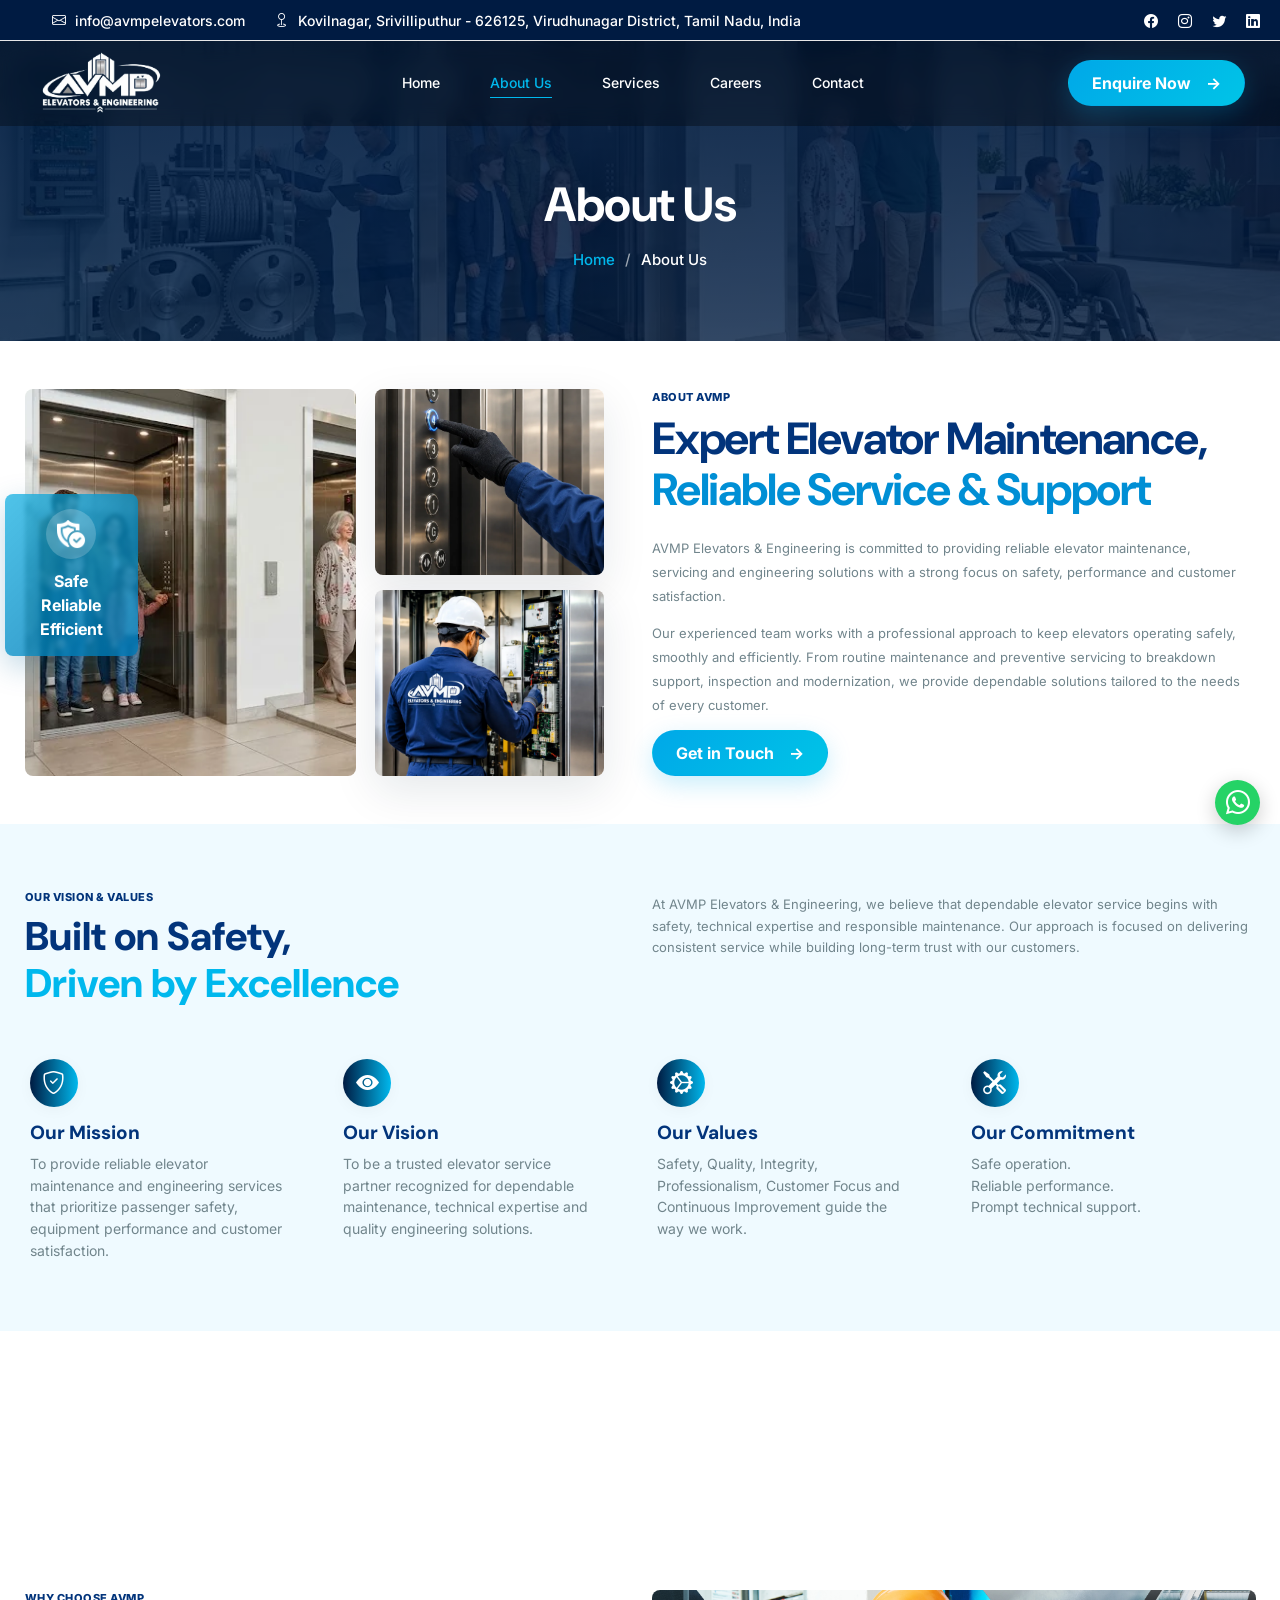
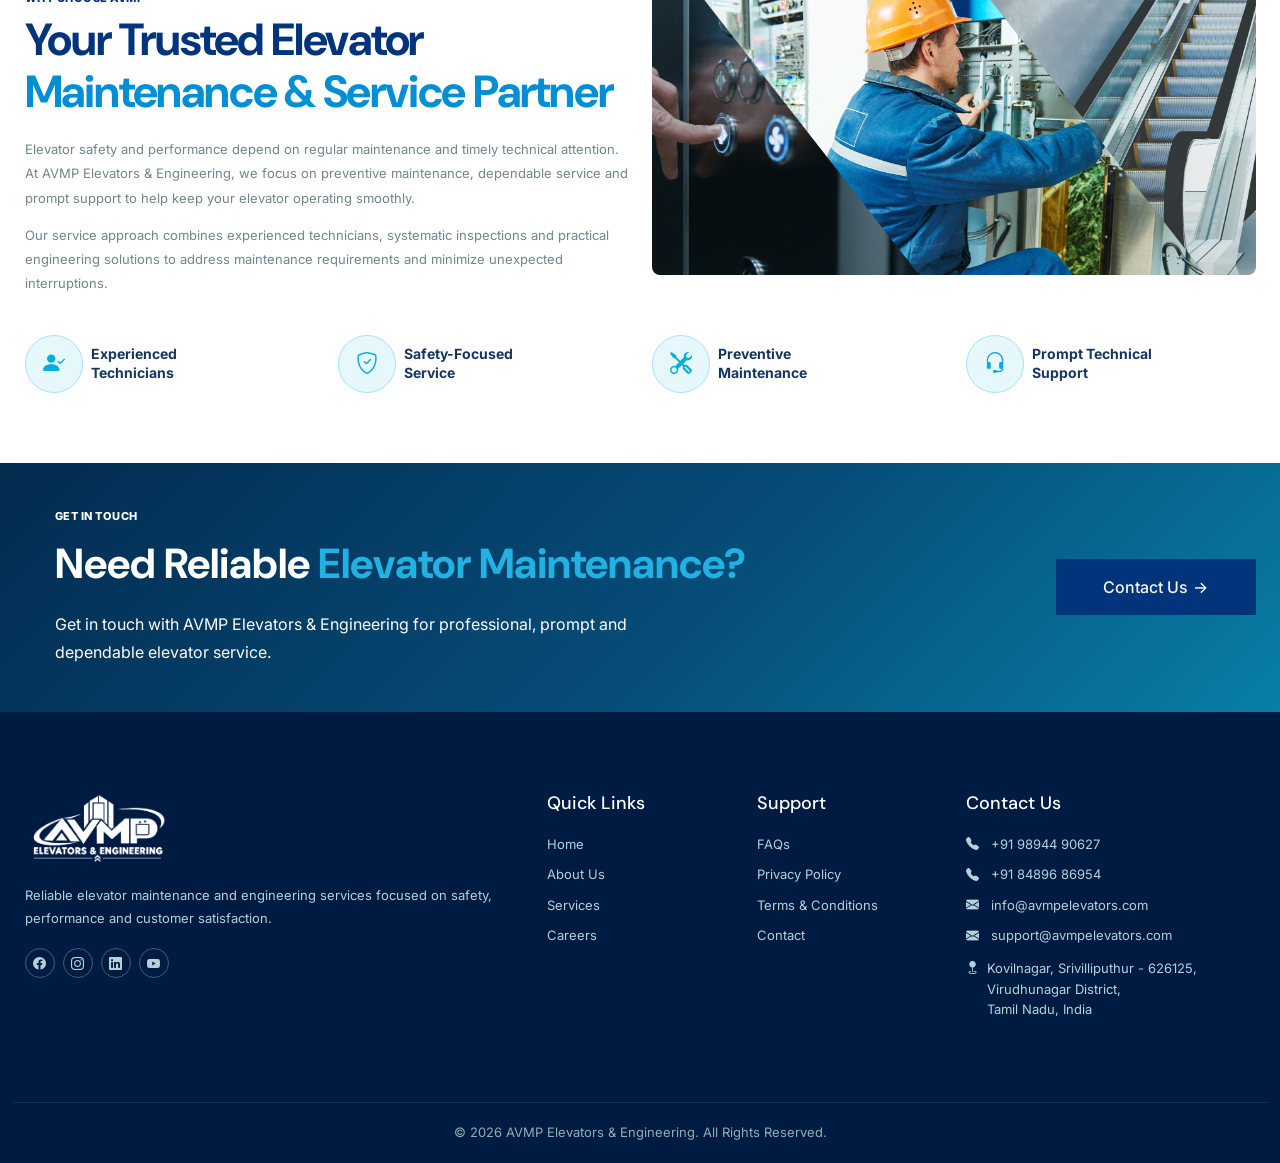
==== commit 598a2719: "first commit" ====
--- a/about-us.html
+++ b/about-us.html
@@ -37,7 +37,7 @@
                             </li>
                             <li>
                                 <i class="bi bi-geo text-white"></i>
-                                Kovilnagar, Srivilliputhur, Virudhunagar District, Tamil Nadu – 626125, India
+                                Kovilnagar, Srivilliputhur - 626125, Virudhunagar District, Tamil Nadu, India
                             </li>
                         </ul>
                     </div>
@@ -153,8 +153,10 @@
                                     <span class="bi bi-geo-alt"></span>
                                     <div>
                                         <span class="title">Address</span>
-                                        Kovilnagar, Srivilliputhur, Virudhunagar District, <br />
-                                        Tamil Nadu – 626125, India
+                                        Kovilnagar, <br />
+                                        Srivilliputhur - 626125,<br />
+                                        Virudhunagar District,<br />
+                                        Tamil Nadu, India
                                     </div>
                                 </div>
                             </li>
@@ -588,9 +590,9 @@
                             </a>
                             <p class="d-flex">
                                 <i class="bi bi-geo-fill pe-2"></i>
-                                Kovilnagar, Srivilliputhur,<br>
-                                Virudhunagar District,<br>
-                                Tamil Nadu - 626125, India
+                                Kovilnagar, Srivilliputhur - 626125,<br />
+                                Virudhunagar District,<br />
+                                Tamil Nadu, India
                             </p>
                         </div>
                     </div>
